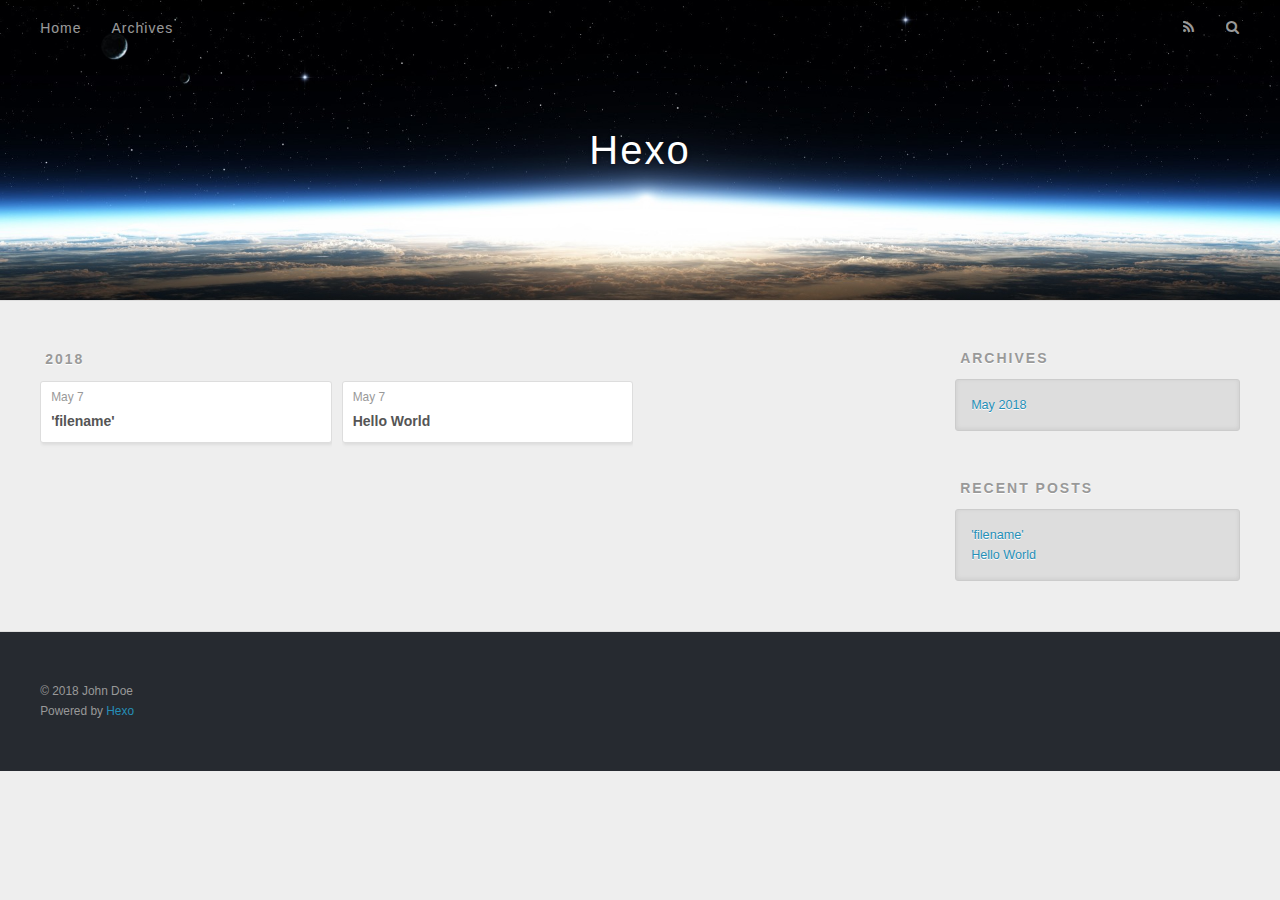
==== archives/index.html @ 48d7f3ef "Site updated: 2018-05-07 09:15:30" ====
<!DOCTYPE html>
<html>
<head>
  <meta charset="utf-8">
  

  
  <title>Archives | Hexo</title>
  <meta name="viewport" content="width=device-width, initial-scale=1, maximum-scale=1">
  <meta property="og:type" content="website">
<meta property="og:title" content="Hexo">
<meta property="og:url" content="http://yoursite.com/archives/index.html">
<meta property="og:site_name" content="Hexo">
<meta property="og:locale" content="default">
<meta name="twitter:card" content="summary">
<meta name="twitter:title" content="Hexo">
  
    <link rel="alternate" href="/atom.xml" title="Hexo" type="application/atom+xml">
  
  
    <link rel="icon" href="/favicon.png">
  
  
    <link href="//fonts.googleapis.com/css?family=Source+Code+Pro" rel="stylesheet" type="text/css">
  
  <link rel="stylesheet" href="/css/style.css">
</head>

<body>
  <div id="container">
    <div id="wrap">
      <header id="header">
  <div id="banner"></div>
  <div id="header-outer" class="outer">
    <div id="header-title" class="inner">
      <h1 id="logo-wrap">
        <a href="/" id="logo">Hexo</a>
      </h1>
      
    </div>
    <div id="header-inner" class="inner">
      <nav id="main-nav">
        <a id="main-nav-toggle" class="nav-icon"></a>
        
          <a class="main-nav-link" href="/">Home</a>
        
          <a class="main-nav-link" href="/archives">Archives</a>
        
      </nav>
      <nav id="sub-nav">
        
          <a id="nav-rss-link" class="nav-icon" href="/atom.xml" title="RSS Feed"></a>
        
        <a id="nav-search-btn" class="nav-icon" title="Search"></a>
      </nav>
      <div id="search-form-wrap">
        <form action="//google.com/search" method="get" accept-charset="UTF-8" class="search-form"><input type="search" name="q" class="search-form-input" placeholder="Search"><button type="submit" class="search-form-submit">&#xF002;</button><input type="hidden" name="sitesearch" value="http://yoursite.com"></form>
      </div>
    </div>
  </div>
</header>
      <div class="outer">
        <section id="main">
  
  
    
    
      
      
      <section class="archives-wrap">
        <div class="archive-year-wrap">
          <a href="/archives/2018" class="archive-year">2018</a>
        </div>
        <div class="archives">
    
    <article class="archive-article archive-type-post">
  <div class="archive-article-inner">
    <header class="archive-article-header">
      <a href="/2018/05/07/filename/" class="archive-article-date">
  <time datetime="2018-05-07T01:03:33.000Z" itemprop="datePublished">May 7</time>
</a>
      
  
    <h1 itemprop="name">
      <a class="archive-article-title" href="/2018/05/07/filename/">&#39;filename&#39;</a>
    </h1>
  

    </header>
  </div>
</article>
  
    
    
    <article class="archive-article archive-type-post">
  <div class="archive-article-inner">
    <header class="archive-article-header">
      <a href="/2018/05/07/hello-world/" class="archive-article-date">
  <time datetime="2018-05-07T00:55:38.223Z" itemprop="datePublished">May 7</time>
</a>
      
  
    <h1 itemprop="name">
      <a class="archive-article-title" href="/2018/05/07/hello-world/">Hello World</a>
    </h1>
  

    </header>
  </div>
</article>
  
  
    </div></section>
  


</section>
        
          <aside id="sidebar">
  
    

  
    

  
    
  
    
  <div class="widget-wrap">
    <h3 class="widget-title">Archives</h3>
    <div class="widget">
      <ul class="archive-list"><li class="archive-list-item"><a class="archive-list-link" href="/archives/2018/05/">May 2018</a></li></ul>
    </div>
  </div>


  
    
  <div class="widget-wrap">
    <h3 class="widget-title">Recent Posts</h3>
    <div class="widget">
      <ul>
        
          <li>
            <a href="/2018/05/07/filename/">&#39;filename&#39;</a>
          </li>
        
          <li>
            <a href="/2018/05/07/hello-world/">Hello World</a>
          </li>
        
      </ul>
    </div>
  </div>

  
</aside>
        
      </div>
      <footer id="footer">
  
  <div class="outer">
    <div id="footer-info" class="inner">
      &copy; 2018 John Doe<br>
      Powered by <a href="http://hexo.io/" target="_blank">Hexo</a>
    </div>
  </div>
</footer>
    </div>
    <nav id="mobile-nav">
  
    <a href="/" class="mobile-nav-link">Home</a>
  
    <a href="/archives" class="mobile-nav-link">Archives</a>
  
</nav>
    

<script src="//ajax.googleapis.com/ajax/libs/jquery/2.0.3/jquery.min.js"></script>


  <link rel="stylesheet" href="/fancybox/jquery.fancybox.css">
  <script src="/fancybox/jquery.fancybox.pack.js"></script>


<script src="/js/script.js"></script>



  </div>
</body>
</html>
---- css/style.css ----
body {
  width: 100%;
}
body:before,
body:after {
  content: "";
  display: table;
}
body:after {
  clear: both;
}
html,
body,
div,
span,
applet,
object,
iframe,
h1,
h2,
h3,
h4,
h5,
h6,
p,
blockquote,
pre,
a,
abbr,
acronym,
address,
big,
cite,
code,
del,
dfn,
em,
img,
ins,
kbd,
q,
s,
samp,
small,
strike,
strong,
sub,
sup,
tt,
var,
dl,
dt,
dd,
ol,
ul,
li,
fieldset,
form,
label,
legend,
table,
caption,
tbody,
tfoot,
thead,
tr,
th,
td {
  margin: 0;
  padding: 0;
  border: 0;
  outline: 0;
  font-weight: inherit;
  font-style: inherit;
  font-family: inherit;
  font-size: 100%;
  vertical-align: baseline;
}
body {
  line-height: 1;
  color: #000;
  background: #fff;
}
ol,
ul {
  list-style: none;
}
table {
  border-collapse: separate;
  border-spacing: 0;
  vertical-align: middle;
}
caption,
th,
td {
  text-align: left;
  font-weight: normal;
  vertical-align: middle;
}
a img {
  border: none;
}
input,
button {
  margin: 0;
  padding: 0;
}
input::-moz-focus-inner,
button::-moz-focus-inner {
  border: 0;
  padding: 0;
}
@font-face {
  font-family: FontAwesome;
  font-style: normal;
  font-weight: normal;
  src: url("fonts/fontawesome-webfont.eot?v=#4.0.3");
  src: url("fonts/fontawesome-webfont.eot?#iefix&v=#4.0.3") format("embedded-opentype"), url("fonts/fontawesome-webfont.woff?v=#4.0.3") format("woff"), url("fonts/fontawesome-webfont.ttf?v=#4.0.3") format("truetype"), url("fonts/fontawesome-webfont.svg#fontawesomeregular?v=#4.0.3") format("svg");
}
html,
body,
#container {
  height: 100%;
}
body {
  background: #eee;
  font: 14px -apple-system, BlinkMacSystemFont, "Segoe UI", "Roboto", "Oxygen", "Ubuntu", "Cantarell", "Fira Sans", "Droid Sans", "Helvetica Neue", sans-serif;
  -webkit-text-size-adjust: 100%;
}
.outer {
  max-width: 1220px;
  margin: 0 auto;
  padding: 0 20px;
}
.outer:before,
.outer:after {
  content: "";
  display: table;
}
.outer:after {
  clear: both;
}
.inner {
  display: inline;
  float: left;
  width: 98.33333333333333%;
  margin: 0 0.833333333333333%;
}
.left,
.alignleft {
  float: left;
}
.right,
.alignright {
  float: right;
}
.clear {
  clear: both;
}
#container {
  position: relative;
}
.mobile-nav-on {
  overflow: hidden;
}
#wrap {
  height: 100%;
  width: 100%;
  position: absolute;
  top: 0;
  left: 0;
  -webkit-transition: 0.2s ease-out;
  -moz-transition: 0.2s ease-out;
  -ms-transition: 0.2s ease-out;
  transition: 0.2s ease-out;
  z-index: 1;
  background: #eee;
}
.mobile-nav-on #wrap {
  left: 280px;
}
@media screen and (min-width: 768px) {
  #main {
    display: inline;
    float: left;
    width: 73.33333333333333%;
    margin: 0 0.833333333333333%;
  }
}
.article-date,
.article-category-link,
.archive-year,
.widget-title {
  text-decoration: none;
  text-transform: uppercase;
  letter-spacing: 2px;
  color: #999;
  margin-bottom: 1em;
  margin-left: 5px;
  line-height: 1em;
  text-shadow: 0 1px #fff;
  font-weight: bold;
}
.article-inner,
.archive-article-inner {
  background: #fff;
  -webkit-box-shadow: 1px 2px 3px #ddd;
  box-shadow: 1px 2px 3px #ddd;
  border: 1px solid #ddd;
  border-radius: 3px;
}
.article-entry h1,
.widget h1 {
  font-size: 2em;
}
.article-entry h2,
.widget h2 {
  font-size: 1.5em;
}
.article-entry h3,
.widget h3 {
  font-size: 1.3em;
}
.article-entry h4,
.widget h4 {
  font-size: 1.2em;
}
.article-entry h5,
.widget h5 {
  font-size: 1em;
}
.article-entry h6,
.widget h6 {
  font-size: 1em;
  color: #999;
}
.article-entry hr,
.widget hr {
  border: 1px dashed #ddd;
}
.article-entry strong,
.widget strong {
  font-weight: bold;
}
.article-entry em,
.widget em,
.article-entry cite,
.widget cite {
  font-style: italic;
}
.article-entry sup,
.widget sup,
.article-entry sub,
.widget sub {
  font-size: 0.75em;
  line-height: 0;
  position: relative;
  vertical-align: baseline;
}
.article-entry sup,
.widget sup {
  top: -0.5em;
}
.article-entry sub,
.widget sub {
  bottom: -0.2em;
}
.article-entry small,
.widget small {
  font-size: 0.85em;
}
.article-entry acronym,
.widget acronym,
.article-entry abbr,
.widget abbr {
  border-bottom: 1px dotted;
}
.article-entry ul,
.widget ul,
.article-entry ol,
.widget ol,
.article-entry dl,
.widget dl {
  margin: 0 20px;
  line-height: 1.6em;
}
.article-entry ul ul,
.widget ul ul,
.article-entry ol ul,
.widget ol ul,
.article-entry ul ol,
.widget ul ol,
.article-entry ol ol,
.widget ol ol {
  margin-top: 0;
  margin-bottom: 0;
}
.article-entry ul,
.widget ul {
  list-style: disc;
}
.article-entry ol,
.widget ol {
  list-style: decimal;
}
.article-entry dt,
.widget dt {
  font-weight: bold;
}
#header {
  height: 300px;
  position: relative;
  border-bottom: 1px solid #ddd;
}
#header:before,
#header:after {
  content: "";
  position: absolute;
  left: 0;
  right: 0;
  height: 40px;
}
#header:before {
  top: 0;
  background: -webkit-linear-gradient(rgba(0,0,0,0.2), transparent);
  background: -moz-linear-gradient(rgba(0,0,0,0.2), transparent);
  background: -ms-linear-gradient(rgba(0,0,0,0.2), transparent);
  background: linear-gradient(rgba(0,0,0,0.2), transparent);
}
#header:after {
  bottom: 0;
  background: -webkit-linear-gradient(transparent, rgba(0,0,0,0.2));
  background: -moz-linear-gradient(transparent, rgba(0,0,0,0.2));
  background: -ms-linear-gradient(transparent, rgba(0,0,0,0.2));
  background: linear-gradient(transparent, rgba(0,0,0,0.2));
}
#header-outer {
  height: 100%;
  position: relative;
}
#header-inner {
  position: relative;
  overflow: hidden;
}
#banner {
  position: absolute;
  top: 0;
  left: 0;
  width: 100%;
  height: 100%;
  background: url("images/banner.jpg") center #000;
  -webkit-background-size: cover;
  -moz-background-size: cover;
  background-size: cover;
  z-index: -1;
}
#header-title {
  text-align: center;
  height: 40px;
  position: absolute;
  top: 50%;
  left: 0;
  margin-top: -20px;
}
#logo,
#subtitle {
  text-decoration: none;
  color: #fff;
  font-weight: 300;
  text-shadow: 0 1px 4px rgba(0,0,0,0.3);
}
#logo {
  font-size: 40px;
  line-height: 40px;
  letter-spacing: 2px;
}
#subtitle {
  font-size: 16px;
  line-height: 16px;
  letter-spacing: 1px;
}
#subtitle-wrap {
  margin-top: 16px;
}
#main-nav {
  float: left;
  margin-left: -15px;
}
.nav-icon,
.main-nav-link {
  float: left;
  color: #fff;
  opacity: 0.6;
  text-decoration: none;
  text-shadow: 0 1px rgba(0,0,0,0.2);
  -webkit-transition: opacity 0.2s;
  -moz-transition: opacity 0.2s;
  -ms-transition: opacity 0.2s;
  transition: opacity 0.2s;
  display: block;
  padding: 20px 15px;
}
.nav-icon:hover,
.main-nav-link:hover {
  opacity: 1;
}
.nav-icon {
  font-family: FontAwesome;
  text-align: center;
  font-size: 14px;
  width: 14px;
  height: 14px;
  padding: 20px 15px;
  position: relative;
  cursor: pointer;
}
.main-nav-link {
  font-weight: 300;
  letter-spacing: 1px;
}
@media screen and (max-width: 479px) {
  .main-nav-link {
    display: none;
  }
}
#main-nav-toggle {
  display: none;
}
#main-nav-toggle:before {
  content: "\f0c9";
}
@media screen and (max-width: 479px) {
  #main-nav-toggle {
    display: block;
  }
}
#sub-nav {
  float: right;
  margin-right: -15px;
}
#nav-rss-link:before {
  content: "\f09e";
}
#nav-search-btn:before {
  content: "\f002";
}
#search-form-wrap {
  position: absolute;
  top: 15px;
  width: 150px;
  height: 30px;
  right: -150px;
  opacity: 0;
  -webkit-transition: 0.2s ease-out;
  -moz-transition: 0.2s ease-out;
  -ms-transition: 0.2s ease-out;
  transition: 0.2s ease-out;
}
#search-form-wrap.on {
  opacity: 1;
  right: 0;
}
@media screen and (max-width: 479px) {
  #search-form-wrap {
    width: 100%;
    right: -100%;
  }
}
.search-form {
  position: absolute;
  top: 0;
  left: 0;
  right: 0;
  background: #fff;
  padding: 5px 15px;
  border-radius: 15px;
  -webkit-box-shadow: 0 0 10px rgba(0,0,0,0.3);
  box-shadow: 0 0 10px rgba(0,0,0,0.3);
}
.search-form-input {
  border: none;
  background: none;
  color: #555;
  width: 100%;
  font: 13px -apple-system, BlinkMacSystemFont, "Segoe UI", "Roboto", "Oxygen", "Ubuntu", "Cantarell", "Fira Sans", "Droid Sans", "Helvetica Neue", sans-serif;
  outline: none;
}
.search-form-input::-webkit-search-results-decoration,
.search-form-input::-webkit-search-cancel-button {
  -webkit-appearance: none;
}
.search-form-submit {
  position: absolute;
  top: 50%;
  right: 10px;
  margin-top: -7px;
  font: 13px FontAwesome;
  border: none;
  background: none;
  color: #bbb;
  cursor: pointer;
}
.search-form-submit:hover,
.search-form-submit:focus {
  color: #777;
}
.article {
  margin: 50px 0;
}
.article-inner {
  overflow: hidden;
}
.article-meta:before,
.article-meta:after {
  content: "";
  display: table;
}
.article-meta:after {
  clear: both;
}
.article-date {
  float: left;
}
.article-category {
  float: left;
  line-height: 1em;
  color: #ccc;
  text-shadow: 0 1px #fff;
  margin-left: 8px;
}
.article-category:before {
  content: "\2022";
}
.article-category-link {
  margin: 0 12px 1em;
}
.article-header {
  padding: 20px 20px 0;
}
.article-title {
  text-decoration: none;
  font-size: 2em;
  font-weight: bold;
  color: #555;
  line-height: 1.1em;
  -webkit-transition: color 0.2s;
  -moz-transition: color 0.2s;
  -ms-transition: color 0.2s;
  transition: color 0.2s;
}
a.article-title:hover {
  color: #258fb8;
}
.article-entry {
  color: #555;
  padding: 0 20px;
}
.article-entry:before,
.article-entry:after {
  content: "";
  display: table;
}
.article-entry:after {
  clear: both;
}
.article-entry p,
.article-entry table {
  line-height: 1.6em;
  margin: 1.6em 0;
}
.article-entry h1,
.article-entry h2,
.article-entry h3,
.article-entry h4,
.article-entry h5,
.article-entry h6 {
  font-weight: bold;
}
.article-entry h1,
.article-entry h2,
.article-entry h3,
.article-entry h4,
.article-entry h5,
.article-entry h6 {
  line-height: 1.1em;
  margin: 1.1em 0;
}
.article-entry a {
  color: #258fb8;
  text-decoration: none;
}
.article-entry a:hover {
  text-decoration: underline;
}
.article-entry ul,
.article-entry ol,
.article-entry dl {
  margin-top: 1.6em;
  margin-bottom: 1.6em;
}
.article-entry img,
.article-entry video {
  max-width: 100%;
  height: auto;
  display: block;
  margin: auto;
}
.article-entry iframe {
  border: none;
}
.article-entry table {
  width: 100%;
  border-collapse: collapse;
  border-spacing: 0;
}
.article-entry th {
  font-weight: bold;
  border-bottom: 3px solid #ddd;
  padding-bottom: 0.5em;
}
.article-entry td {
  border-bottom: 1px solid #ddd;
  padding: 10px 0;
}
.article-entry blockquote {
  font-family: Georgia, "Times New Roman", serif;
  font-size: 1.4em;
  margin: 1.6em 20px;
  text-align: center;
}
.article-entry blockquote footer {
  font-size: 14px;
  margin: 1.6em 0;
  font-family: -apple-system, BlinkMacSystemFont, "Segoe UI", "Roboto", "Oxygen", "Ubuntu", "Cantarell", "Fira Sans", "Droid Sans", "Helvetica Neue", sans-serif;
}
.article-entry blockquote footer cite:before {
  content: "—";
  padding: 0 0.5em;
}
.article-entry .pullquote {
  text-align: left;
  width: 45%;
  margin: 0;
}
.article-entry .pullquote.left {
  margin-left: 0.5em;
  margin-right: 1em;
}
.article-entry .pullquote.right {
  margin-right: 0.5em;
  margin-left: 1em;
}
.article-entry .caption {
  color: #999;
  display: block;
  font-size: 0.9em;
  margin-top: 0.5em;
  position: relative;
  text-align: center;
}
.article-entry .video-container {
  position: relative;
  padding-top: 56.25%;
  height: 0;
  overflow: hidden;
}
.article-entry .video-container iframe,
.article-entry .video-container object,
.article-entry .video-container embed {
  position: absolute;
  top: 0;
  left: 0;
  width: 100%;
  height: 100%;
  margin-top: 0;
}
.article-more-link a {
  display: inline-block;
  line-height: 1em;
  padding: 6px 15px;
  border-radius: 15px;
  background: #eee;
  color: #999;
  text-shadow: 0 1px #fff;
  text-decoration: none;
}
.article-more-link a:hover {
  background: #258fb8;
  color: #fff;
  text-decoration: none;
  text-shadow: 0 1px #1e7293;
}
.article-footer {
  font-size: 0.85em;
  line-height: 1.6em;
  border-top: 1px solid #ddd;
  padding-top: 1.6em;
  margin: 0 20px 20px;
}
.article-footer:before,
.article-footer:after {
  content: "";
  display: table;
}
.article-footer:after {
  clear: both;
}
.article-footer a {
  color: #999;
  text-decoration: none;
}
.article-footer a:hover {
  color: #555;
}
.article-tag-list-item {
  float: left;
  margin-right: 10px;
}
.article-tag-list-link:before {
  content: "#";
}
.article-comment-link {
  float: right;
}
.article-comment-link:before {
  content: "\f075";
  font-family: FontAwesome;
  padding-right: 8px;
}
.article-share-link {
  cursor: pointer;
  float: right;
  margin-left: 20px;
}
.article-share-link:before {
  content: "\f064";
  font-family: FontAwesome;
  padding-right: 6px;
}
#article-nav {
  position: relative;
}
#article-nav:before,
#article-nav:after {
  content: "";
  display: table;
}
#article-nav:after {
  clear: both;
}
@media screen and (min-width: 768px) {
  #article-nav {
    margin: 50px 0;
  }
  #article-nav:before {
    width: 8px;
    height: 8px;
    position: absolute;
    top: 50%;
    left: 50%;
    margin-top: -4px;
    margin-left: -4px;
    content: "";
    border-radius: 50%;
    background: #ddd;
    -webkit-box-shadow: 0 1px 2px #fff;
    box-shadow: 0 1px 2px #fff;
  }
}
.article-nav-link-wrap {
  text-decoration: none;
  text-shadow: 0 1px #fff;
  color: #999;
  -webkit-box-sizing: border-box;
  -moz-box-sizing: border-box;
  box-sizing: border-box;
  margin-top: 50px;
  text-align: center;
  display: block;
}
.article-nav-link-wrap:hover {
  color: #555;
}
@media screen and (min-width: 768px) {
  .article-nav-link-wrap {
    width: 50%;
    margin-top: 0;
  }
}
@media screen and (min-width: 768px) {
  #article-nav-newer {
    float: left;
    text-align: right;
    padding-right: 20px;
  }
}
@media screen and (min-width: 768px) {
  #article-nav-older {
    float: right;
    text-align: left;
    padding-left: 20px;
  }
}
.article-nav-caption {
  text-transform: uppercase;
  letter-spacing: 2px;
  color: #ddd;
  line-height: 1em;
  font-weight: bold;
}
#article-nav-newer .article-nav-caption {
  margin-right: -2px;
}
.article-nav-title {
  font-size: 0.85em;
  line-height: 1.6em;
  margin-top: 0.5em;
}
.article-share-box {
  position: absolute;
  display: none;
  background: #fff;
  -webkit-box-shadow: 1px 2px 10px rgba(0,0,0,0.2);
  box-shadow: 1px 2px 10px rgba(0,0,0,0.2);
  border-radius: 3px;
  margin-left: -145px;
  overflow: hidden;
  z-index: 1;
}
.article-share-box.on {
  display: block;
}
.article-share-input {
  width: 100%;
  background: none;
  -webkit-box-sizing: border-box;
  -moz-box-sizing: border-box;
  box-sizing: border-box;
  font: 14px -apple-system, BlinkMacSystemFont, "Segoe UI", "Roboto", "Oxygen", "Ubuntu", "Cantarell", "Fira Sans", "Droid Sans", "Helvetica Neue", sans-serif;
  padding: 0 15px;
  color: #555;
  outline: none;
  border: 1px solid #ddd;
  border-radius: 3px 3px 0 0;
  height: 36px;
  line-height: 36px;
}
.article-share-links {
  background: #eee;
}
.article-share-links:before,
.article-share-links:after {
  content: "";
  display: table;
}
.article-share-links:after {
  clear: both;
}
.article-share-twitter,
.article-share-facebook,
.article-share-pinterest,
.article-share-google {
  width: 50px;
  height: 36px;
  display: block;
  float: left;
  position: relative;
  color: #999;
  text-shadow: 0 1px #fff;
}
.article-share-twitter:before,
.article-share-facebook:before,
.article-share-pinterest:before,
.article-share-google:before {
  font-size: 20px;
  font-family: FontAwesome;
  width: 20px;
  height: 20px;
  position: absolute;
  top: 50%;
  left: 50%;
  margin-top: -10px;
  margin-left: -10px;
  text-align: center;
}
.article-share-twitter:hover,
.article-share-facebook:hover,
.article-share-pinterest:hover,
.article-share-google:hover {
  color: #fff;
}
.article-share-twitter:before {
  content: "\f099";
}
.article-share-twitter:hover {
  background: #00aced;
  text-shadow: 0 1px #008abe;
}
.article-share-facebook:before {
  content: "\f09a";
}
.article-share-facebook:hover {
  background: #3b5998;
  text-shadow: 0 1px #2f477a;
}
.article-share-pinterest:before {
  content: "\f0d2";
}
.article-share-pinterest:hover {
  background: #cb2027;
  text-shadow: 0 1px #a21a1f;
}
.article-share-google:before {
  content: "\f0d5";
}
.article-share-google:hover {
  background: #dd4b39;
  text-shadow: 0 1px #be3221;
}
.article-gallery {
  background: #000;
  position: relative;
}
.article-gallery-photos {
  position: relative;
  overflow: hidden;
}
.article-gallery-img {
  display: none;
  max-width: 100%;
}
.article-gallery-img:first-child {
  display: block;
}
.article-gallery-img.loaded {
  position: absolute;
  display: block;
}
.article-gallery-img img {
  display: block;
  max-width: 100%;
  margin: 0 auto;
}
#comments {
  background: #fff;
  -webkit-box-shadow: 1px 2px 3px #ddd;
  box-shadow: 1px 2px 3px #ddd;
  padding: 20px;
  border: 1px solid #ddd;
  border-radius: 3px;
  margin: 50px 0;
}
#comments a {
  color: #258fb8;
}
.archives-wrap {
  margin: 50px 0;
}
.archives:before,
.archives:after {
  content: "";
  display: table;
}
.archives:after {
  clear: both;
}
.archive-year-wrap {
  margin-bottom: 1em;
}
.archives {
  -webkit-column-gap: 10px;
  -moz-column-gap: 10px;
  column-gap: 10px;
}
@media screen and (min-width: 480px) and (max-width: 767px) {
  .archives {
    -webkit-column-count: 2;
    -moz-column-count: 2;
    column-count: 2;
  }
}
@media screen and (min-width: 768px) {
  .archives {
    -webkit-column-count: 3;
    -moz-column-count: 3;
    column-count: 3;
  }
}
.archive-article {
  -webkit-column-break-inside: avoid;
  page-break-inside: avoid;
  overflow: hidden;
  break-inside: avoid-column;
}
.archive-article-inner {
  padding: 10px;
  margin-bottom: 15px;
}
.archive-article-title {
  text-decoration: none;
  font-weight: bold;
  color: #555;
  -webkit-transition: color 0.2s;
  -moz-transition: color 0.2s;
  -ms-transition: color 0.2s;
  transition: color 0.2s;
  line-height: 1.6em;
}
.archive-article-title:hover {
  color: #258fb8;
}
.archive-article-footer {
  margin-top: 1em;
}
.archive-article-date {
  color: #999;
  text-decoration: none;
  font-size: 0.85em;
  line-height: 1em;
  margin-bottom: 0.5em;
  display: block;
}
#page-nav {
  margin: 50px auto;
  background: #fff;
  -webkit-box-shadow: 1px 2px 3px #ddd;
  box-shadow: 1px 2px 3px #ddd;
  border: 1px solid #ddd;
  border-radius: 3px;
  text-align: center;
  color: #999;
  overflow: hidden;
}
#page-nav:before,
#page-nav:after {
  content: "";
  display: table;
}
#page-nav:after {
  clear: both;
}
#page-nav a,
#page-nav span {
  padding: 10px 20px;
  line-height: 1;
  height: 2ex;
}
#page-nav a {
  color: #999;
  text-decoration: none;
}
#page-nav a:hover {
  background: #999;
  color: #fff;
}
#page-nav .prev {
  float: left;
}
#page-nav .next {
  float: right;
}
#page-nav .page-number {
  display: inline-block;
}
@media screen and (max-width: 479px) {
  #page-nav .page-number {
    display: none;
  }
}
#page-nav .current {
  color: #555;
  font-weight: bold;
}
#page-nav .space {
  color: #ddd;
}
#footer {
  background: #262a30;
  padding: 50px 0;
  border-top: 1px solid #ddd;
  color: #999;
}
#footer a {
  color: #258fb8;
  text-decoration: none;
}
#footer a:hover {
  text-decoration: underline;
}
#footer-info {
  line-height: 1.6em;
  font-size: 0.85em;
}
.article-entry pre,
.article-entry .highlight {
  background: #2d2d2d;
  margin: 0 -20px;
  padding: 15px 20px;
  border-style: solid;
  border-color: #ddd;
  border-width: 1px 0;
  overflow: auto;
  color: #ccc;
  line-height: 22.400000000000002px;
}
.article-entry .highlight .gutter pre,
.article-entry .gist .gist-file .gist-data .line-numbers {
  color: #666;
  font-size: 0.85em;
}
.article-entry pre,
.article-entry code {
  font-family: "Source Code Pro", Consolas, Monaco, Menlo, Consolas, monospace;
}
.article-entry code {
  background: #eee;
  text-shadow: 0 1px #fff;
  padding: 0 0.3em;
}
.article-entry pre code {
  background: none;
  text-shadow: none;
  padding: 0;
}
.article-entry .highlight pre {
  border: none;
  margin: 0;
  padding: 0;
}
.article-entry .highlight table {
  margin: 0;
  width: auto;
}
.article-entry .highlight td {
  border: none;
  padding: 0;
}
.article-entry .highlight figcaption {
  font-size: 0.85em;
  color: #999;
  line-height: 1em;
  margin-bottom: 1em;
}
.article-entry .highlight figcaption:before,
.article-entry .highlight figcaption:after {
  content: "";
  display: table;
}
.article-entry .highlight figcaption:after {
  clear: both;
}
.article-entry .highlight figcaption a {
  float: right;
}
.article-entry .highlight .gutter pre {
  text-align: right;
  padding-right: 20px;
}
.article-entry .highlight .line {
  height: 22.400000000000002px;
}
.article-entry .highlight .line.marked {
  background: #515151;
}
.article-entry .gist {
  margin: 0 -20px;
  border-style: solid;
  border-color: #ddd;
  border-width: 1px 0;
  background: #2d2d2d;
  padding: 15px 20px 15px 0;
}
.article-entry .gist .gist-file {
  border: none;
  font-family: "Source Code Pro", Consolas, Monaco, Menlo, Consolas, monospace;
  margin: 0;
}
.article-entry .gist .gist-file .gist-data {
  background: none;
  border: none;
}
.article-entry .gist .gist-file .gist-data .line-numbers {
  background: none;
  border: none;
  padding: 0 20px 0 0;
}
.article-entry .gist .gist-file .gist-data .line-data {
  padding: 0 !important;
}
.article-entry .gist .gist-file .highlight {
  margin: 0;
  padding: 0;
  border: none;
}
.article-entry .gist .gist-file .gist-meta {
  background: #2d2d2d;
  color: #999;
  font: 0.85em -apple-system, BlinkMacSystemFont, "Segoe UI", "Roboto", "Oxygen", "Ubuntu", "Cantarell", "Fira Sans", "Droid Sans", "Helvetica Neue", sans-serif;
  text-shadow: 0 0;
  padding: 0;
  margin-top: 1em;
  margin-left: 20px;
}
.article-entry .gist .gist-file .gist-meta a {
  color: #258fb8;
  font-weight: normal;
}
.article-entry .gist .gist-file .gist-meta a:hover {
  text-decoration: underline;
}
pre .comment,
pre .title {
  color: #999;
}
pre .variable,
pre .attribute,
pre .tag,
pre .regexp,
pre .ruby .constant,
pre .xml .tag .title,
pre .xml .pi,
pre .xml .doctype,
pre .html .doctype,
pre .css .id,
pre .css .class,
pre .css .pseudo {
  color: #f2777a;
}
pre .number,
pre .preprocessor,
pre .built_in,
pre .literal,
pre .params,
pre .constant {
  color: #f99157;
}
pre .class,
pre .ruby .class .title,
pre .css .rules .attribute {
  color: #9c9;
}
pre .string,
pre .value,
pre .inheritance,
pre .header,
pre .ruby .symbol,
pre .xml .cdata {
  color: #9c9;
}
pre .css .hexcolor {
  color: #6cc;
}
pre .function,
pre .python .decorator,
pre .python .title,
pre .ruby .function .title,
pre .ruby .title .keyword,
pre .perl .sub,
pre .javascript .title,
pre .coffeescript .title {
  color: #69c;
}
pre .keyword,
pre .javascript .function {
  color: #c9c;
}
@media screen and (max-width: 479px) {
  #mobile-nav {
    position: absolute;
    top: 0;
    left: 0;
    width: 280px;
    height: 100%;
    background: #191919;
    border-right: 1px solid #fff;
  }
}
@media screen and (max-width: 479px) {
  .mobile-nav-link {
    display: block;
    color: #999;
    text-decoration: none;
    padding: 15px 20px;
    font-weight: bold;
  }
  .mobile-nav-link:hover {
    color: #fff;
  }
}
@media screen and (min-width: 768px) {
  #sidebar {
    display: inline;
    float: left;
    width: 23.333333333333332%;
    margin: 0 0.833333333333333%;
  }
}
.widget-wrap {
  margin: 50px 0;
}
.widget {
  color: #777;
  text-shadow: 0 1px #fff;
  background: #ddd;
  -webkit-box-shadow: 0 -1px 4px #ccc inset;
  box-shadow: 0 -1px 4px #ccc inset;
  border: 1px solid #ccc;
  padding: 15px;
  border-radius: 3px;
}
.widget a {
  color: #258fb8;
  text-decoration: none;
}
.widget a:hover {
  text-decoration: underline;
}
.widget ul ul,
.widget ol ul,
.widget dl ul,
.widget ul ol,
.widget ol ol,
.widget dl ol,
.widget ul dl,
.widget ol dl,
.widget dl dl {
  margin-left: 15px;
  list-style: disc;
}
.widget {
  line-height: 1.6em;
  word-wrap: break-word;
  font-size: 0.9em;
}
.widget ul,
.widget ol {
  list-style: none;
  margin: 0;
}
.widget ul ul,
.widget ol ul,
.widget ul ol,
.widget ol ol {
  margin: 0 20px;
}
.widget ul ul,
.widget ol ul {
  list-style: disc;
}
.widget ul ol,
.widget ol ol {
  list-style: decimal;
}
.category-list-count,
.tag-list-count,
.archive-list-count {
  padding-left: 5px;
  color: #999;
  font-size: 0.85em;
}
.category-list-count:before,
.tag-list-count:before,
.archive-list-count:before {
  content: "(";
}
.category-list-count:after,
.tag-list-count:after,
.archive-list-count:after {
  content: ")";
}
.tagcloud a {
  margin-right: 5px;
  display: inline-block;
}
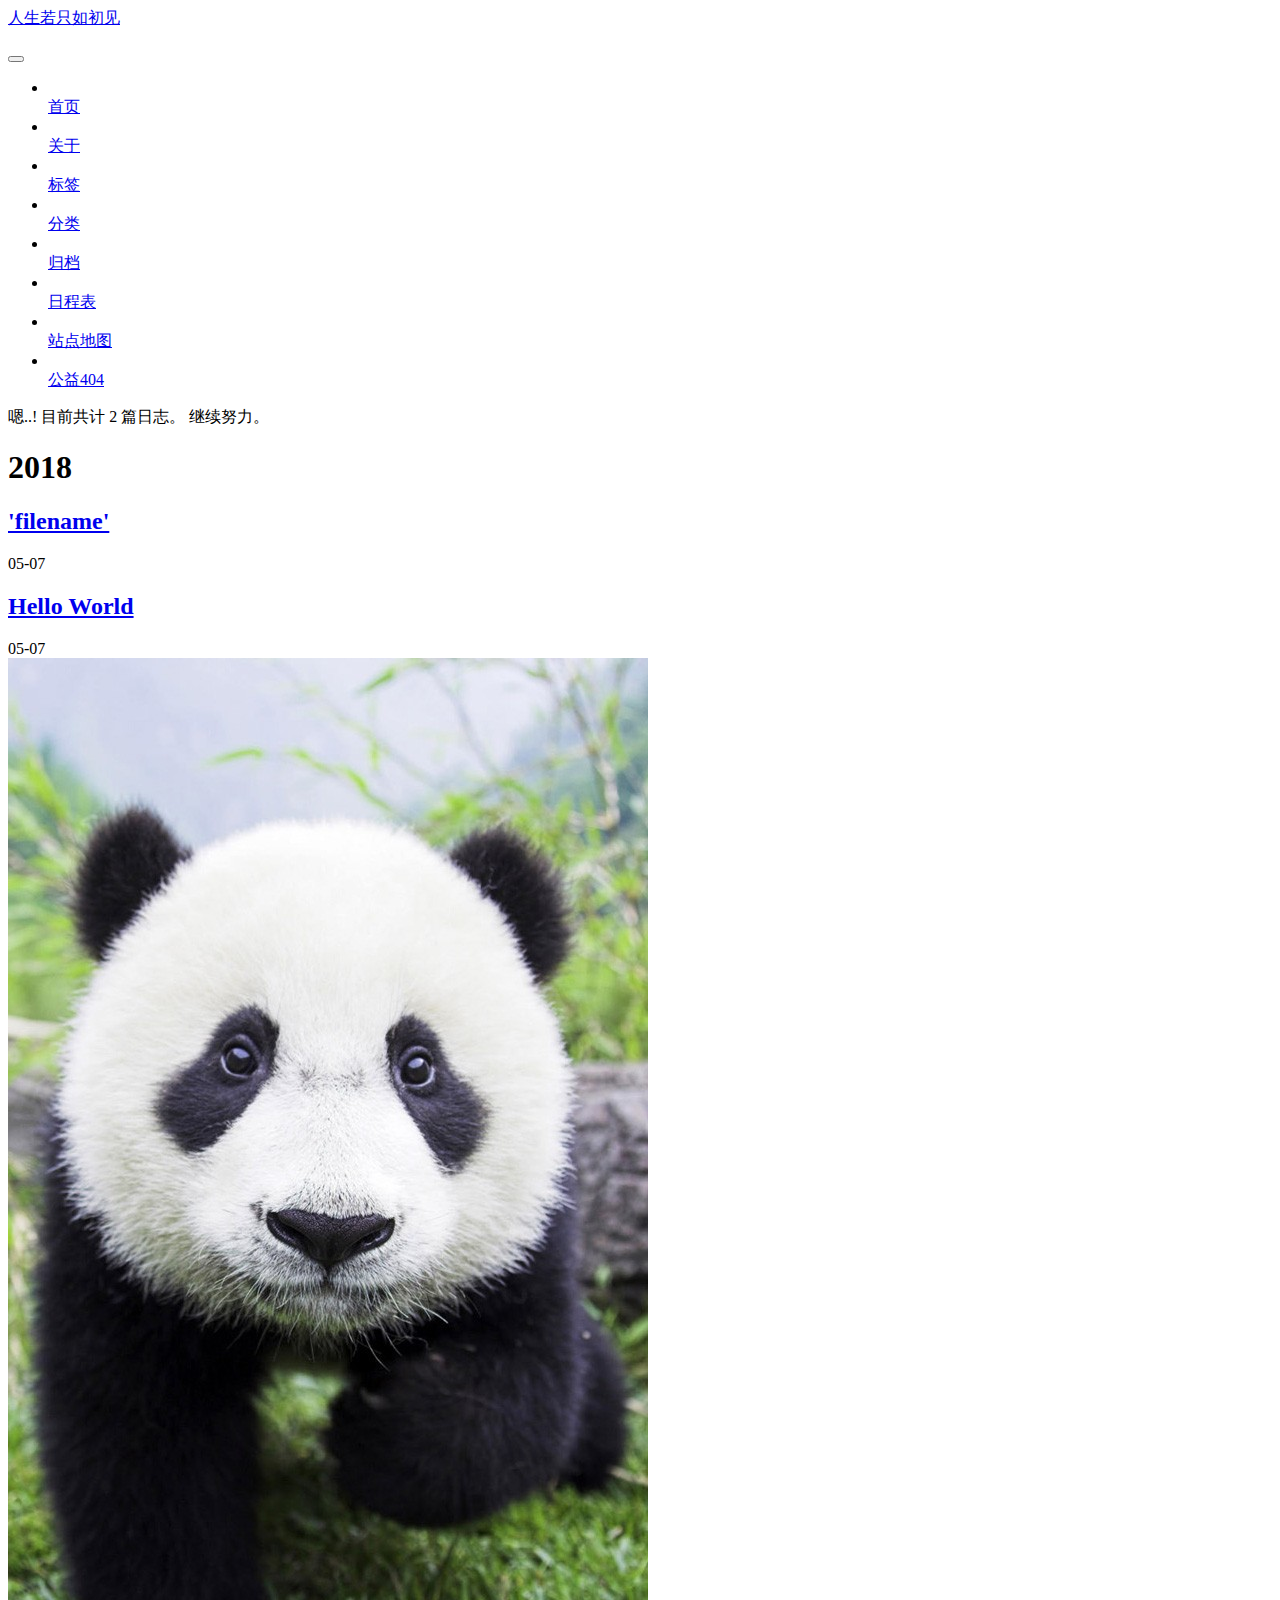
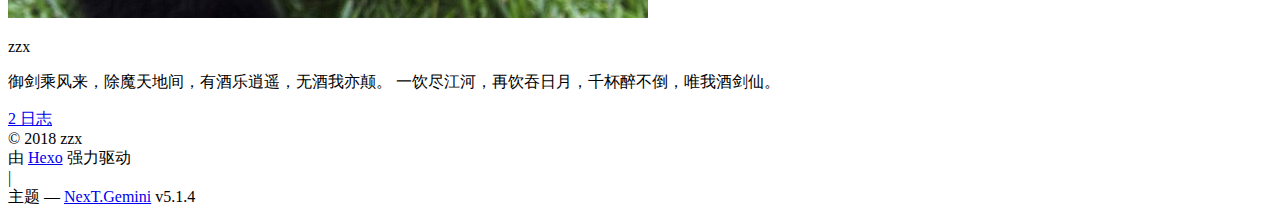
==== commit a3b5f1f5: "Site updated: 2018-05-07 17:14:29" ====
--- a/archives/index.html
+++ b/archives/index.html
@@ -1,193 +1,769 @@
 <!DOCTYPE html>
-<html>
+
+
+
+  
+
+
+<html class="theme-next gemini use-motion" lang="zh-Hans">
 <head>
-  <meta charset="utf-8">
-  
-
-  
-  <title>Archives | Hexo</title>
-  <meta name="viewport" content="width=device-width, initial-scale=1, maximum-scale=1">
-  <meta property="og:type" content="website">
-<meta property="og:title" content="Hexo">
+  <meta charset="UTF-8"/>
+<meta http-equiv="X-UA-Compatible" content="IE=edge" />
+<meta name="viewport" content="width=device-width, initial-scale=1, maximum-scale=1"/>
+<meta name="theme-color" content="#222">
+
+
+
+
+
+
+
+
+
+<meta http-equiv="Cache-Control" content="no-transform" />
+<meta http-equiv="Cache-Control" content="no-siteapp" />
+
+
+
+
+
+
+
+
+
+
+
+
+
+
+
+
+  
+  
+  <link href="/lib/fancybox/source/jquery.fancybox.css?v=2.1.5" rel="stylesheet" type="text/css" />
+
+
+
+
+
+
+
+<link href="/lib/font-awesome/css/font-awesome.min.css?v=4.6.2" rel="stylesheet" type="text/css" />
+
+<link href="/css/main.css?v=5.1.4" rel="stylesheet" type="text/css" />
+
+
+  <link rel="apple-touch-icon" sizes="180x180" href="/images/apple-touch-icon-next.png?v=5.1.4">
+
+
+  <link rel="icon" type="image/png" sizes="32x32" href="/images/favicon-32x32-next.png?v=5.1.4">
+
+
+  <link rel="icon" type="image/png" sizes="16x16" href="/images/favicon-16x16-next.png?v=5.1.4">
+
+
+  <link rel="mask-icon" href="/images/logo.svg?v=5.1.4" color="#222">
+
+
+
+
+
+  <meta name="keywords" content="Hexo, NexT" />
+
+
+
+
+
+
+
+
+
+
+<meta name="description" content="御剑乘风来，除魔天地间，有酒乐逍遥，无酒我亦颠。 一饮尽江河，再饮吞日月，千杯醉不倒，唯我酒剑仙。">
+<meta property="og:type" content="website">
+<meta property="og:title" content="人生若只如初见">
 <meta property="og:url" content="http://yoursite.com/archives/index.html">
-<meta property="og:site_name" content="Hexo">
-<meta property="og:locale" content="default">
+<meta property="og:site_name" content="人生若只如初见">
+<meta property="og:description" content="御剑乘风来，除魔天地间，有酒乐逍遥，无酒我亦颠。 一饮尽江河，再饮吞日月，千杯醉不倒，唯我酒剑仙。">
+<meta property="og:locale" content="zh-Hans">
 <meta name="twitter:card" content="summary">
-<meta name="twitter:title" content="Hexo">
-  
-    <link rel="alternate" href="/atom.xml" title="Hexo" type="application/atom+xml">
-  
-  
-    <link rel="icon" href="/favicon.png">
-  
-  
-    <link href="//fonts.googleapis.com/css?family=Source+Code+Pro" rel="stylesheet" type="text/css">
-  
-  <link rel="stylesheet" href="/css/style.css">
+<meta name="twitter:title" content="人生若只如初见">
+<meta name="twitter:description" content="御剑乘风来，除魔天地间，有酒乐逍遥，无酒我亦颠。 一饮尽江河，再饮吞日月，千杯醉不倒，唯我酒剑仙。">
+
+
+
+<script type="text/javascript" id="hexo.configurations">
+  var NexT = window.NexT || {};
+  var CONFIG = {
+    root: '/',
+    scheme: 'Gemini',
+    version: '5.1.4',
+    sidebar: {"position":"left","display":"post","offset":12,"b2t":false,"scrollpercent":false,"onmobile":false},
+    fancybox: true,
+    tabs: true,
+    motion: {"enable":true,"async":false,"transition":{"post_block":"fadeIn","post_header":"slideDownIn","post_body":"slideDownIn","coll_header":"slideLeftIn","sidebar":"slideUpIn"}},
+    duoshuo: {
+      userId: '0',
+      author: '博主'
+    },
+    algolia: {
+      applicationID: '',
+      apiKey: '',
+      indexName: '',
+      hits: {"per_page":10},
+      labels: {"input_placeholder":"Search for Posts","hits_empty":"We didn't find any results for the search: ${query}","hits_stats":"${hits} results found in ${time} ms"}
+    }
+  };
+</script>
+
+
+
+  <link rel="canonical" href="http://yoursite.com/archives/"/>
+
+
+
+
+
+  <title>归档 | 人生若只如初见</title>
+  
+
+
+
+
+
+
+
+
 </head>
 
-<body>
-  <div id="container">
-    <div id="wrap">
-      <header id="header">
-  <div id="banner"></div>
-  <div id="header-outer" class="outer">
-    <div id="header-title" class="inner">
-      <h1 id="logo-wrap">
-        <a href="/" id="logo">Hexo</a>
-      </h1>
-      
+<body itemscope itemtype="http://schema.org/WebPage" lang="zh-Hans">
+
+  
+  
+    
+  
+
+  <div class="container sidebar-position-left page-archive">
+    <div class="headband"></div>
+
+    <header id="header" class="header" itemscope itemtype="http://schema.org/WPHeader">
+      <div class="header-inner"><div class="site-brand-wrapper">
+  <div class="site-meta ">
+    
+
+    <div class="custom-logo-site-title">
+      <a href="/"  class="brand" rel="start">
+        <span class="logo-line-before"><i></i></span>
+        <span class="site-title">人生若只如初见</span>
+        <span class="logo-line-after"><i></i></span>
+      </a>
     </div>
-    <div id="header-inner" class="inner">
-      <nav id="main-nav">
-        <a id="main-nav-toggle" class="nav-icon"></a>
-        
-          <a class="main-nav-link" href="/">Home</a>
-        
-          <a class="main-nav-link" href="/archives">Archives</a>
-        
-      </nav>
-      <nav id="sub-nav">
-        
-          <a id="nav-rss-link" class="nav-icon" href="/atom.xml" title="RSS Feed"></a>
-        
-        <a id="nav-search-btn" class="nav-icon" title="Search"></a>
-      </nav>
-      <div id="search-form-wrap">
-        <form action="//google.com/search" method="get" accept-charset="UTF-8" class="search-form"><input type="search" name="q" class="search-form-input" placeholder="Search"><button type="submit" class="search-form-submit">&#xF002;</button><input type="hidden" name="sitesearch" value="http://yoursite.com"></form>
+      
+        <p class="site-subtitle"></p>
+      
+  </div>
+
+  <div class="site-nav-toggle">
+    <button>
+      <span class="btn-bar"></span>
+      <span class="btn-bar"></span>
+      <span class="btn-bar"></span>
+    </button>
+  </div>
+</div>
+
+<nav class="site-nav">
+  
+
+  
+    <ul id="menu" class="menu">
+      
+        
+        <li class="menu-item menu-item-home">
+          <a href="/" rel="section">
+            
+              <i class="menu-item-icon fa fa-fw fa-home"></i> <br />
+            
+            首页
+          </a>
+        </li>
+      
+        
+        <li class="menu-item menu-item-about">
+          <a href="/about/" rel="section">
+            
+              <i class="menu-item-icon fa fa-fw fa-user"></i> <br />
+            
+            关于
+          </a>
+        </li>
+      
+        
+        <li class="menu-item menu-item-tags">
+          <a href="/tags/" rel="section">
+            
+              <i class="menu-item-icon fa fa-fw fa-tags"></i> <br />
+            
+            标签
+          </a>
+        </li>
+      
+        
+        <li class="menu-item menu-item-categories">
+          <a href="/categories/" rel="section">
+            
+              <i class="menu-item-icon fa fa-fw fa-th"></i> <br />
+            
+            分类
+          </a>
+        </li>
+      
+        
+        <li class="menu-item menu-item-archives">
+          <a href="/archives/" rel="section">
+            
+              <i class="menu-item-icon fa fa-fw fa-archive"></i> <br />
+            
+            归档
+          </a>
+        </li>
+      
+        
+        <li class="menu-item menu-item-schedule">
+          <a href="/schedule/" rel="section">
+            
+              <i class="menu-item-icon fa fa-fw fa-calendar"></i> <br />
+            
+            日程表
+          </a>
+        </li>
+      
+        
+        <li class="menu-item menu-item-sitemap">
+          <a href="/sitemap.xml" rel="section">
+            
+              <i class="menu-item-icon fa fa-fw fa-sitemap"></i> <br />
+            
+            站点地图
+          </a>
+        </li>
+      
+        
+        <li class="menu-item menu-item-commonweal">
+          <a href="/404/" rel="section">
+            
+              <i class="menu-item-icon fa fa-fw fa-heartbeat"></i> <br />
+            
+            公益404
+          </a>
+        </li>
+      
+
+      
+    </ul>
+  
+
+  
+</nav>
+
+
+
+ </div>
+    </header>
+
+    <main id="main" class="main">
+      <div class="main-inner">
+        <div class="content-wrap">
+          <div id="content" class="content">
+            
+
+  
+  
+  
+  <div class="post-block archive">
+    <div id="posts" class="posts-collapse">
+      <span class="archive-move-on"></span>
+
+      <span class="archive-page-counter">
+        
+        
+        
+          
+        
+        嗯..! 目前共计 2 篇日志。 继续努力。
+      </span>
+
+      
+
+        
+        
+        
+
+        
+          
+          <div class="collection-title">
+            <h1 class="archive-year" id="archive-year-2018">2018</h1>
+          </div>
+        
+        
+
+        
+
+  <article class="post post-type-normal" itemscope itemtype="http://schema.org/Article">
+    <header class="post-header">
+
+      <h2 class="post-title">
+        
+            <a class="post-title-link" href="/2018/05/07/filename/" itemprop="url">
+              
+                <span itemprop="name">'filename'</span>
+              
+            </a>
+        
+      </h2>
+
+      <div class="post-meta">
+        <time class="post-time" itemprop="dateCreated"
+              datetime="2018-05-07T09:03:33+08:00"
+              content="2018-05-07" >
+          05-07
+        </time>
       </div>
+
+    </header>
+  </article>
+
+
+
+      
+
+        
+        
+        
+
+        
+        
+
+        
+
+  <article class="post post-type-normal" itemscope itemtype="http://schema.org/Article">
+    <header class="post-header">
+
+      <h2 class="post-title">
+        
+            <a class="post-title-link" href="/2018/05/07/hello-world/" itemprop="url">
+              
+                <span itemprop="name">Hello World</span>
+              
+            </a>
+        
+      </h2>
+
+      <div class="post-meta">
+        <time class="post-time" itemprop="dateCreated"
+              datetime="2018-05-07T08:55:38+08:00"
+              content="2018-05-07" >
+          05-07
+        </time>
+      </div>
+
+    </header>
+  </article>
+
+
+
+      
+
     </div>
   </div>
-</header>
-      <div class="outer">
-        <section id="main">
-  
-  
-    
-    
-      
-      
-      <section class="archives-wrap">
-        <div class="archive-year-wrap">
-          <a href="/archives/2018" class="archive-year">2018</a>
+  
+  
+  
+
+  
+
+
+
+          </div>
+          
+
+
+          
+
         </div>
-        <div class="archives">
-    
-    <article class="archive-article archive-type-post">
-  <div class="archive-article-inner">
-    <header class="archive-article-header">
-      <a href="/2018/05/07/filename/" class="archive-article-date">
-  <time datetime="2018-05-07T01:03:33.000Z" itemprop="datePublished">May 7</time>
-</a>
-      
-  
-    <h1 itemprop="name">
-      <a class="archive-article-title" href="/2018/05/07/filename/">&#39;filename&#39;</a>
-    </h1>
-  
-
-    </header>
-  </div>
-</article>
-  
-    
-    
-    <article class="archive-article archive-type-post">
-  <div class="archive-article-inner">
-    <header class="archive-article-header">
-      <a href="/2018/05/07/hello-world/" class="archive-article-date">
-  <time datetime="2018-05-07T00:55:38.223Z" itemprop="datePublished">May 7</time>
-</a>
-      
-  
-    <h1 itemprop="name">
-      <a class="archive-article-title" href="/2018/05/07/hello-world/">Hello World</a>
-    </h1>
-  
-
-    </header>
-  </div>
-</article>
-  
-  
-    </div></section>
-  
-
-
-</section>
-        
-          <aside id="sidebar">
-  
-    
-
-  
-    
-
-  
-    
-  
-    
-  <div class="widget-wrap">
-    <h3 class="widget-title">Archives</h3>
-    <div class="widget">
-      <ul class="archive-list"><li class="archive-list-item"><a class="archive-list-link" href="/archives/2018/05/">May 2018</a></li></ul>
+        
+          
+  
+  <div class="sidebar-toggle">
+    <div class="sidebar-toggle-line-wrap">
+      <span class="sidebar-toggle-line sidebar-toggle-line-first"></span>
+      <span class="sidebar-toggle-line sidebar-toggle-line-middle"></span>
+      <span class="sidebar-toggle-line sidebar-toggle-line-last"></span>
     </div>
   </div>
 
-
-  
+  <aside id="sidebar" class="sidebar">
     
-  <div class="widget-wrap">
-    <h3 class="widget-title">Recent Posts</h3>
-    <div class="widget">
-      <ul>
-        
-          <li>
-            <a href="/2018/05/07/filename/">&#39;filename&#39;</a>
-          </li>
-        
-          <li>
-            <a href="/2018/05/07/hello-world/">Hello World</a>
-          </li>
-        
-      </ul>
+    <div class="sidebar-inner">
+
+      
+
+      
+
+      <section class="site-overview-wrap sidebar-panel sidebar-panel-active">
+        <div class="site-overview">
+          <div class="site-author motion-element" itemprop="author" itemscope itemtype="http://schema.org/Person">
+            
+              <img class="site-author-image" itemprop="image"
+                src="/images/pan.jpg"
+                alt="zzx" />
+            
+              <p class="site-author-name" itemprop="name">zzx</p>
+              <p class="site-description motion-element" itemprop="description">御剑乘风来，除魔天地间，有酒乐逍遥，无酒我亦颠。 一饮尽江河，再饮吞日月，千杯醉不倒，唯我酒剑仙。</p>
+          </div>
+
+          <nav class="site-state motion-element">
+
+            
+              <div class="site-state-item site-state-posts">
+              
+                <a href="/archives/">
+              
+                  <span class="site-state-item-count">2</span>
+                  <span class="site-state-item-name">日志</span>
+                </a>
+              </div>
+            
+
+            
+
+            
+
+          </nav>
+
+          
+
+          
+
+          
+          
+
+          
+          
+
+          
+
+        </div>
+      </section>
+
+      
+
+      
+
     </div>
+  </aside>
+
+
+        
+      </div>
+    </main>
+
+    <footer id="footer" class="footer">
+      <div class="footer-inner">
+        <div class="copyright">&copy; <span itemprop="copyrightYear">2018</span>
+  <span class="with-love">
+    <i class="fa fa-user"></i>
+  </span>
+  <span class="author" itemprop="copyrightHolder">zzx</span>
+
+  
+</div>
+
+
+  <div class="powered-by">由 <a class="theme-link" target="_blank" href="https://hexo.io">Hexo</a> 强力驱动</div>
+
+
+
+  <span class="post-meta-divider">|</span>
+
+
+
+  <div class="theme-info">主题 &mdash; <a class="theme-link" target="_blank" href="https://github.com/iissnan/hexo-theme-next">NexT.Gemini</a> v5.1.4</div>
+
+
+
+
+        
+
+
+
+
+
+
+
+        
+      </div>
+    </footer>
+
+    
+      <div class="back-to-top">
+        <i class="fa fa-arrow-up"></i>
+        
+      </div>
+    
+
+    
+
   </div>
 
   
-</aside>
-        
-      </div>
-      <footer id="footer">
-  
-  <div class="outer">
-    <div id="footer-info" class="inner">
-      &copy; 2018 John Doe<br>
-      Powered by <a href="http://hexo.io/" target="_blank">Hexo</a>
-    </div>
-  </div>
-</footer>
-    </div>
-    <nav id="mobile-nav">
-  
-    <a href="/" class="mobile-nav-link">Home</a>
-  
-    <a href="/archives" class="mobile-nav-link">Archives</a>
-  
-</nav>
-    
-
-<script src="//ajax.googleapis.com/ajax/libs/jquery/2.0.3/jquery.min.js"></script>
-
-
-  <link rel="stylesheet" href="/fancybox/jquery.fancybox.css">
-  <script src="/fancybox/jquery.fancybox.pack.js"></script>
-
-
-<script src="/js/script.js"></script>
-
-
-
-  </div>
+
+<script type="text/javascript">
+  if (Object.prototype.toString.call(window.Promise) !== '[object Function]') {
+    window.Promise = null;
+  }
+</script>
+
+
+
+
+
+
+
+
+
+  
+
+
+
+
+
+
+
+
+
+
+
+
+  
+  
+    <script type="text/javascript" src="/lib/jquery/index.js?v=2.1.3"></script>
+  
+
+  
+  
+    <script type="text/javascript" src="/lib/fastclick/lib/fastclick.min.js?v=1.0.6"></script>
+  
+
+  
+  
+    <script type="text/javascript" src="/lib/jquery_lazyload/jquery.lazyload.js?v=1.9.7"></script>
+  
+
+  
+  
+    <script type="text/javascript" src="/lib/velocity/velocity.min.js?v=1.2.1"></script>
+  
+
+  
+  
+    <script type="text/javascript" src="/lib/velocity/velocity.ui.min.js?v=1.2.1"></script>
+  
+
+  
+  
+    <script type="text/javascript" src="/lib/fancybox/source/jquery.fancybox.pack.js?v=2.1.5"></script>
+  
+
+
+  
+
+
+  <script type="text/javascript" src="/js/src/utils.js?v=5.1.4"></script>
+
+  <script type="text/javascript" src="/js/src/motion.js?v=5.1.4"></script>
+
+
+
+  
+  
+
+
+  <script type="text/javascript" src="/js/src/affix.js?v=5.1.4"></script>
+
+  <script type="text/javascript" src="/js/src/schemes/pisces.js?v=5.1.4"></script>
+
+
+
+  
+
+  
+
+
+  <script type="text/javascript" src="/js/src/bootstrap.js?v=5.1.4"></script>
+
+
+
+  
+
+
+  
+
+
+
+
+	
+
+
+
+
+
+  
+
+
+
+
+
+  
+
+
+
+
+
+
+
+
+
+
+
+
+  
+
+
+
+
+
+  
+
+  
+  <script src="https://cdn1.lncld.net/static/js/av-core-mini-0.6.4.js"></script>
+  <script>AV.initialize("VNDm2NtLcAe9KIIXHzy2B4SB-gzGzoHsz", "j5VX0iNDoVkKfRf0hlMaiYez");</script>
+  <script>
+    function showTime(Counter) {
+      var query = new AV.Query(Counter);
+      var entries = [];
+      var $visitors = $(".leancloud_visitors");
+
+      $visitors.each(function () {
+        entries.push( $(this).attr("id").trim() );
+      });
+
+      query.containedIn('url', entries);
+      query.find()
+        .done(function (results) {
+          var COUNT_CONTAINER_REF = '.leancloud-visitors-count';
+
+          if (results.length === 0) {
+            $visitors.find(COUNT_CONTAINER_REF).text(0);
+            return;
+          }
+
+          for (var i = 0; i < results.length; i++) {
+            var item = results[i];
+            var url = item.get('url');
+            var time = item.get('time');
+            var element = document.getElementById(url);
+
+            $(element).find(COUNT_CONTAINER_REF).text(time);
+          }
+          for(var i = 0; i < entries.length; i++) {
+            var url = entries[i];
+            var element = document.getElementById(url);
+            var countSpan = $(element).find(COUNT_CONTAINER_REF);
+            if( countSpan.text() == '') {
+              countSpan.text(0);
+            }
+          }
+        })
+        .fail(function (object, error) {
+          console.log("Error: " + error.code + " " + error.message);
+        });
+    }
+
+    function addCount(Counter) {
+      var $visitors = $(".leancloud_visitors");
+      var url = $visitors.attr('id').trim();
+      var title = $visitors.attr('data-flag-title').trim();
+      var query = new AV.Query(Counter);
+
+      query.equalTo("url", url);
+      query.find({
+        success: function(results) {
+          if (results.length > 0) {
+            var counter = results[0];
+            counter.fetchWhenSave(true);
+            counter.increment("time");
+            counter.save(null, {
+              success: function(counter) {
+                var $element = $(document.getElementById(url));
+                $element.find('.leancloud-visitors-count').text(counter.get('time'));
+              },
+              error: function(counter, error) {
+                console.log('Failed to save Visitor num, with error message: ' + error.message);
+              }
+            });
+          } else {
+            var newcounter = new Counter();
+            /* Set ACL */
+            var acl = new AV.ACL();
+            acl.setPublicReadAccess(true);
+            acl.setPublicWriteAccess(true);
+            newcounter.setACL(acl);
+            /* End Set ACL */
+            newcounter.set("title", title);
+            newcounter.set("url", url);
+            newcounter.set("time", 1);
+            newcounter.save(null, {
+              success: function(newcounter) {
+                var $element = $(document.getElementById(url));
+                $element.find('.leancloud-visitors-count').text(newcounter.get('time'));
+              },
+              error: function(newcounter, error) {
+                console.log('Failed to create');
+              }
+            });
+          }
+        },
+        error: function(error) {
+          console.log('Error:' + error.code + " " + error.message);
+        }
+      });
+    }
+
+    $(function() {
+      var Counter = AV.Object.extend("Counter");
+      if ($('.leancloud_visitors').length == 1) {
+        addCount(Counter);
+      } else if ($('.post-title-link').length > 1) {
+        showTime(Counter);
+      }
+    });
+  </script>
+
+
+
+  
+
+  
+
+  
+  
+
+  
+
+  
+
+  
+
 </body>
-</html>+</html>
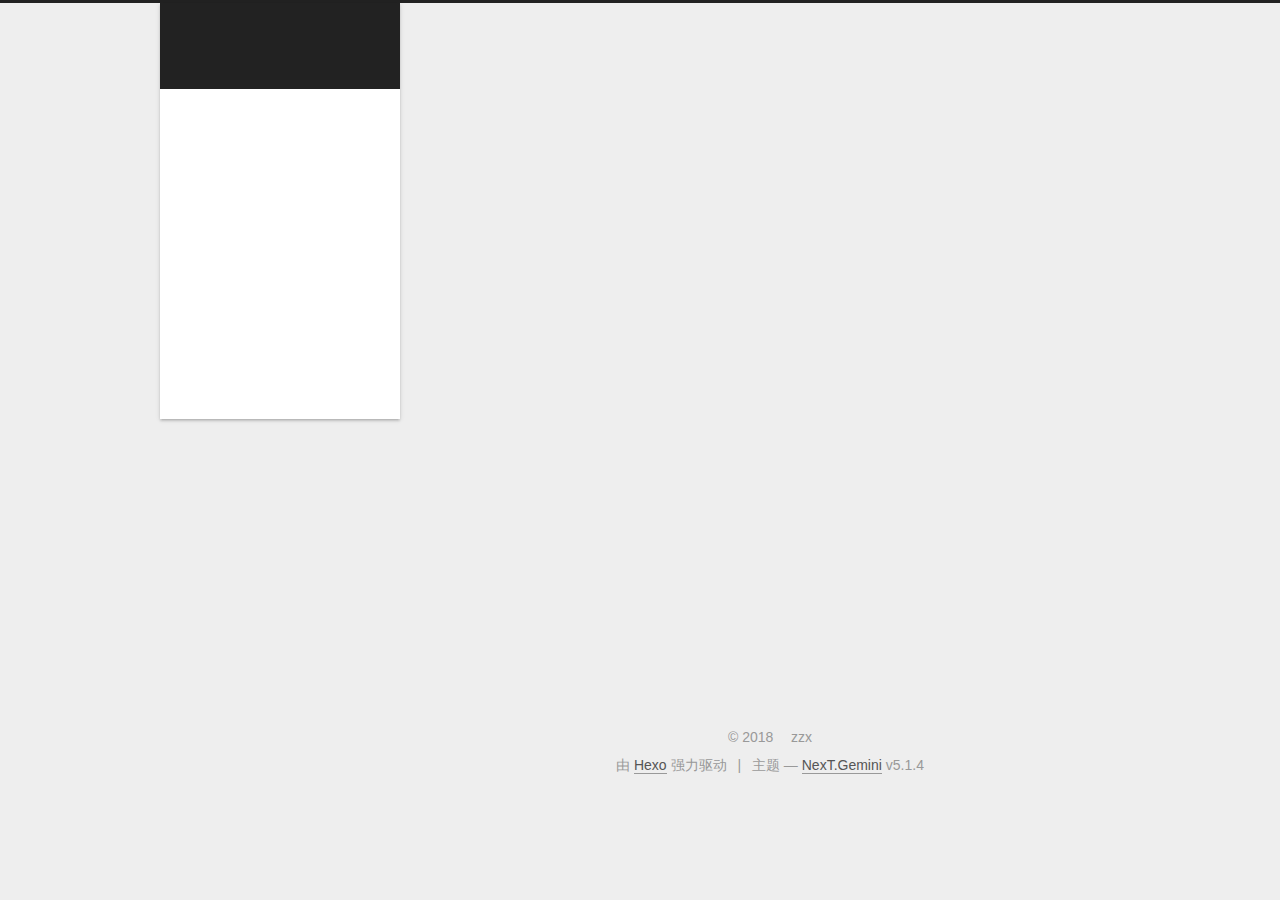
==== commit 7c03d060: "Site updated: 2018-05-08 09:53:01" ====
--- a/archives/index.html
+++ b/archives/index.html
@@ -80,6 +80,7 @@
 
 
 <meta name="description" content="御剑乘风来，除魔天地间，有酒乐逍遥，无酒我亦颠。 一饮尽江河，再饮吞日月，千杯醉不倒，唯我酒剑仙。">
+<meta name="keywords" content="阳光">
 <meta property="og:type" content="website">
 <meta property="og:title" content="人生若只如初见">
 <meta property="og:url" content="http://yoursite.com/archives/index.html">
@@ -316,7 +317,7 @@
         
             <a class="post-title-link" href="/2018/05/07/filename/" itemprop="url">
               
-                <span itemprop="name">'filename'</span>
+                <span itemprop="name">'第一篇文章'</span>
               
             </a>
         
@@ -353,7 +354,7 @@
         
             <a class="post-title-link" href="/2018/05/07/hello-world/" itemprop="url">
               
-                <span itemprop="name">Hello World</span>
+                <span itemprop="name">未命名</span>
               
             </a>
         
--- a/css/main.css
+++ b/css/main.css
@@ -0,0 +1,3123 @@
+/* normalize.css v3.0.2 | MIT License | git.io/normalize */
+html {
+  font-family: sans-serif; /* 1 */
+  -ms-text-size-adjust: 100%; /* 2 */
+  -webkit-text-size-adjust: 100%; /* 2 */
+}
+body {
+  margin: 0;
+}
+article,
+aside,
+details,
+figcaption,
+figure,
+footer,
+header,
+hgroup,
+main,
+menu,
+nav,
+section,
+summary {
+  display: block;
+}
+audio,
+canvas,
+progress,
+video {
+  display: inline-block; /* 1 */
+  vertical-align: baseline; /* 2 */
+}
+audio:not([controls]) {
+  display: none;
+  height: 0;
+}
+[hidden],
+template {
+  display: none;
+}
+a {
+  background-color: transparent;
+}
+a:active,
+a:hover {
+  outline: 0;
+}
+abbr[title] {
+  border-bottom: 1px dotted;
+}
+b,
+strong {
+  font-weight: bold;
+}
+dfn {
+  font-style: italic;
+}
+h1 {
+  font-size: 2em;
+  margin: 0.67em 0;
+}
+mark {
+  background: #ff0;
+  color: #000;
+}
+small {
+  font-size: 80%;
+}
+sub,
+sup {
+  font-size: 75%;
+  line-height: 0;
+  position: relative;
+  vertical-align: baseline;
+}
+sup {
+  top: -0.5em;
+}
+sub {
+  bottom: -0.25em;
+}
+img {
+  border: 0;
+}
+svg:not(:root) {
+  overflow: hidden;
+}
+figure {
+  margin: 1em 40px;
+}
+hr {
+  -moz-box-sizing: content-box;
+  box-sizing: content-box;
+  height: 0;
+}
+pre {
+  overflow: auto;
+}
+code,
+kbd,
+pre,
+samp {
+  font-family: monospace, monospace;
+  font-size: 1em;
+}
+button,
+input,
+optgroup,
+select,
+textarea {
+  color: inherit; /* 1 */
+  font: inherit; /* 2 */
+  margin: 0; /* 3 */
+}
+button {
+  overflow: visible;
+}
+button,
+select {
+  text-transform: none;
+}
+button,
+html input[type="button"],
+input[type="reset"],
+input[type="submit"] {
+  -webkit-appearance: button; /* 2 */
+  cursor: pointer; /* 3 */
+}
+button[disabled],
+html input[disabled] {
+  cursor: default;
+}
+button::-moz-focus-inner,
+input::-moz-focus-inner {
+  border: 0;
+  padding: 0;
+}
+input {
+  line-height: normal;
+}
+input[type="checkbox"],
+input[type="radio"] {
+  box-sizing: border-box; /* 1 */
+  padding: 0; /* 2 */
+}
+input[type="number"]::-webkit-inner-spin-button,
+input[type="number"]::-webkit-outer-spin-button {
+  height: auto;
+}
+input[type="search"] {
+  -webkit-appearance: textfield; /* 1 */
+  -moz-box-sizing: content-box;
+  -webkit-box-sizing: content-box; /* 2 */
+  box-sizing: content-box;
+}
+input[type="search"]::-webkit-search-cancel-button,
+input[type="search"]::-webkit-search-decoration {
+  -webkit-appearance: none;
+}
+fieldset {
+  border: 1px solid #c0c0c0;
+  margin: 0 2px;
+  padding: 0.35em 0.625em 0.75em;
+}
+legend {
+  border: 0; /* 1 */
+  padding: 0; /* 2 */
+}
+textarea {
+  overflow: auto;
+}
+optgroup {
+  font-weight: bold;
+}
+table {
+  border-collapse: collapse;
+  border-spacing: 0;
+}
+td,
+th {
+  padding: 0;
+}
+::selection {
+  background: #262a30;
+  color: #fff;
+}
+body {
+  position: relative;
+  font-family: 'Lato', "PingFang SC", "Microsoft YaHei", sans-serif;
+  font-size: 14px;
+  line-height: 2;
+  color: #555;
+  background: #eee;
+}
+@media (max-width: 767px) {
+  body {
+    padding-right: 0 !important;
+  }
+}
+@media (min-width: 768px) and (max-width: 991px) {
+  body {
+    padding-right: 0 !important;
+  }
+}
+@media (min-width: 1600px) {
+  body {
+    font-size: 16px;
+  }
+}
+h1,
+h2,
+h3,
+h4,
+h5,
+h6 {
+  margin: 0;
+  padding: 0;
+  font-weight: bold;
+  line-height: 1.5;
+  font-family: 'Lato', "PingFang SC", "Microsoft YaHei", sans-serif;
+}
+h2,
+h3,
+h4,
+h5,
+h6 {
+  margin: 20px 0 15px;
+}
+h1 {
+  font-size: 22px;
+}
+@media (max-width: 767px) {
+  h1 {
+    font-size: 18px;
+  }
+}
+h2 {
+  font-size: 20px;
+}
+@media (max-width: 767px) {
+  h2 {
+    font-size: 16px;
+  }
+}
+h3 {
+  font-size: 18px;
+}
+@media (max-width: 767px) {
+  h3 {
+    font-size: 14px;
+  }
+}
+h4 {
+  font-size: 16px;
+}
+@media (max-width: 767px) {
+  h4 {
+    font-size: 12px;
+  }
+}
+h5 {
+  font-size: 14px;
+}
+@media (max-width: 767px) {
+  h5 {
+    font-size: 10px;
+  }
+}
+h6 {
+  font-size: 12px;
+}
+@media (max-width: 767px) {
+  h6 {
+    font-size: 8px;
+  }
+}
+p {
+  margin: 0 0 20px 0;
+}
+a {
+  color: #555;
+  text-decoration: none;
+  outline: none;
+  border-bottom: 1px solid #999;
+  word-wrap: break-word;
+}
+a:hover {
+  color: #222;
+  border-bottom-color: #222;
+}
+blockquote {
+  margin: 0;
+  padding: 0;
+}
+img {
+  display: block;
+  margin: auto;
+  max-width: 100%;
+  height: auto;
+}
+hr {
+  margin: 40px 0;
+  height: 3px;
+  border: none;
+  background-color: #ddd;
+  background-image: repeating-linear-gradient(-45deg, #fff, #fff 4px, transparent 4px, transparent 8px);
+}
+blockquote {
+  padding: 0 15px;
+  color: #666;
+  border-left: 4px solid #ddd;
+}
+blockquote cite::before {
+  content: "-";
+  padding: 0 5px;
+}
+dt {
+  font-weight: 700;
+}
+dd {
+  margin: 0;
+  padding: 0;
+}
+kbd {
+  border: 1px solid #ccc;
+  border-radius: 0.2em;
+  box-shadow: 0.1em 0.1em 0.2em rgba(0,0,0,0.1);
+  background-color: #f9f9f9;
+  font-family: inherit;
+  background-image: -webkit-linear-gradient(top, #eee, #fff, #eee);
+  padding: 0.1em 0.3em;
+  white-space: nowrap;
+}
+.text-left {
+  text-align: left;
+}
+.text-center {
+  text-align: center;
+}
+.text-right {
+  text-align: right;
+}
+.text-justify {
+  text-align: justify;
+}
+.text-nowrap {
+  white-space: nowrap;
+}
+.text-lowercase {
+  text-transform: lowercase;
+}
+.text-uppercase {
+  text-transform: uppercase;
+}
+.text-capitalize {
+  text-transform: capitalize;
+}
+.center-block {
+  display: block;
+  margin-left: auto;
+  margin-right: auto;
+}
+.clearfix:before,
+.clearfix:after {
+  content: " ";
+  display: table;
+}
+.clearfix:after {
+  clear: both;
+}
+.pullquote {
+  width: 45%;
+}
+.pullquote.left {
+  float: left;
+  margin-left: 5px;
+  margin-right: 10px;
+}
+.pullquote.right {
+  float: right;
+  margin-left: 10px;
+  margin-right: 5px;
+}
+.affix.affix.affix {
+  position: fixed;
+}
+.translation {
+  margin-top: -20px;
+  font-size: 14px;
+  color: #999;
+}
+.scrollbar-measure {
+  width: 100px;
+  height: 100px;
+  overflow: scroll;
+  position: absolute;
+  top: -9999px;
+}
+.use-motion .motion-element {
+  opacity: 0;
+}
+table {
+  margin: 20px 0;
+  width: 100%;
+  border-collapse: collapse;
+  border-spacing: 0;
+  border: 1px solid #ddd;
+  font-size: 14px;
+  table-layout: fixed;
+  word-wrap: break-all;
+}
+table>tbody>tr:nth-of-type(odd) {
+  background-color: #f9f9f9;
+}
+table>tbody>tr:hover {
+  background-color: #f5f5f5;
+}
+caption,
+th,
+td {
+  padding: 8px;
+  text-align: left;
+  vertical-align: middle;
+  font-weight: normal;
+}
+th,
+td {
+  border-bottom: 3px solid #ddd;
+  border-right: 1px solid #eee;
+}
+th {
+  padding-bottom: 10px;
+  font-weight: 700;
+}
+td {
+  border-bottom-width: 1px;
+}
+html,
+body {
+  height: 100%;
+}
+.container {
+  position: relative;
+  min-height: 100%;
+}
+.header-inner {
+  margin: 0 auto;
+  padding: 100px 0 70px;
+  width: calc(100% - 252px);
+}
+@media (min-width: 1600px) {
+  .container .header-inner {
+    width: 900px;
+  }
+}
+.main {
+  padding-bottom: 150px;
+}
+.main-inner {
+  margin: 0 auto;
+  width: calc(100% - 252px);
+}
+@media (min-width: 1600px) {
+  .container .main-inner {
+    width: 900px;
+  }
+}
+.footer {
+  position: absolute;
+  left: 0;
+  bottom: 0;
+  width: 100%;
+  min-height: 50px;
+}
+.footer-inner {
+  box-sizing: border-box;
+  margin: 20px auto;
+  width: calc(100% - 252px);
+}
+@media (min-width: 1600px) {
+  .container .footer-inner {
+    width: 900px;
+  }
+}
+pre,
+.highlight {
+  overflow: auto;
+  margin: 20px 0;
+  padding: 0;
+  font-size: 13px;
+  color: #4d4d4c;
+  background: #f7f7f7;
+  line-height: 1.6;
+}
+pre,
+code {
+  font-family: consolas, Menlo, "PingFang SC", "Microsoft YaHei", monospace;
+}
+code {
+  padding: 2px 4px;
+  word-wrap: break-word;
+  color: #555;
+  background: #eee;
+  border-radius: 3px;
+  font-size: 13px;
+}
+pre {
+  padding: 10px;
+}
+pre code {
+  padding: 0;
+  color: #4d4d4c;
+  background: none;
+  text-shadow: none;
+}
+.highlight {
+  border-radius: 1px;
+}
+.highlight pre {
+  border: none;
+  margin: 0;
+  padding: 10px 0;
+}
+.highlight table {
+  margin: 0;
+  width: auto;
+  border: none;
+}
+.highlight td {
+  border: none;
+  padding: 0;
+}
+.highlight figcaption {
+  font-size: 1em;
+  color: #4d4d4c;
+  line-height: 1em;
+  margin-bottom: 1em;
+}
+.highlight figcaption:before,
+.highlight figcaption:after {
+  content: " ";
+  display: table;
+}
+.highlight figcaption:after {
+  clear: both;
+}
+.highlight figcaption a {
+  float: right;
+  color: #4d4d4c;
+}
+.highlight figcaption a:hover {
+  border-bottom-color: #4d4d4c;
+}
+.highlight .gutter pre {
+  padding-left: 10px;
+  padding-right: 10px;
+  color: #869194;
+  text-align: right;
+  background-color: #eff2f3;
+}
+.highlight .code pre {
+  width: 100%;
+  padding-left: 10px;
+  padding-right: 10px;
+  background-color: #f7f7f7;
+}
+.highlight .line {
+  height: 20px;
+}
+.gutter {
+  -webkit-user-select: none;
+  -moz-user-select: none;
+  -ms-user-select: none;
+  user-select: none;
+}
+.gist table {
+  width: auto;
+}
+.gist table td {
+  border: none;
+}
+pre .deletion {
+  background: #fdd;
+}
+pre .addition {
+  background: #dfd;
+}
+pre .meta {
+  color: #8959a8;
+}
+pre .comment {
+  color: #8e908c;
+}
+pre .variable,
+pre .attribute,
+pre .tag,
+pre .regexp,
+pre .ruby .constant,
+pre .xml .tag .title,
+pre .xml .pi,
+pre .xml .doctype,
+pre .html .doctype,
+pre .css .id,
+pre .css .class,
+pre .css .pseudo {
+  color: #c82829;
+}
+pre .number,
+pre .preprocessor,
+pre .built_in,
+pre .literal,
+pre .params,
+pre .constant,
+pre .command {
+  color: #f5871f;
+}
+pre .ruby .class .title,
+pre .css .rules .attribute,
+pre .string,
+pre .value,
+pre .inheritance,
+pre .header,
+pre .ruby .symbol,
+pre .xml .cdata,
+pre .special,
+pre .number,
+pre .formula {
+  color: #718c00;
+}
+pre .title,
+pre .css .hexcolor {
+  color: #3e999f;
+}
+pre .function,
+pre .python .decorator,
+pre .python .title,
+pre .ruby .function .title,
+pre .ruby .title .keyword,
+pre .perl .sub,
+pre .javascript .title,
+pre .coffeescript .title {
+  color: #4271ae;
+}
+pre .keyword,
+pre .javascript .function {
+  color: #8959a8;
+}
+.full-image.full-image.full-image.full-image {
+  border: none;
+  max-width: 100%;
+  width: auto;
+  margin: 20px auto 25px;
+}
+@media (min-width: 992px) {
+  .full-image.full-image.full-image.full-image {
+    max-width: none;
+    width: 118%;
+    margin: 0 -9%;
+  }
+}
+.blockquote-center,
+.page-home .post-type-quote blockquote,
+.page-post-detail .post-type-quote blockquote {
+  position: relative;
+  margin: 40px 0;
+  padding: 0;
+  border-left: none;
+  text-align: center;
+}
+.blockquote-center::before,
+.page-home .post-type-quote blockquote::before,
+.page-post-detail .post-type-quote blockquote::before,
+.blockquote-center::after,
+.page-home .post-type-quote blockquote::after,
+.page-post-detail .post-type-quote blockquote::after {
+  position: absolute;
+  content: ' ';
+  display: block;
+  width: 100%;
+  height: 24px;
+  opacity: 0.2;
+  background-repeat: no-repeat;
+  background-position: 0 -6px;
+  background-size: 22px 22px;
+}
+.blockquote-center::before,
+.page-home .post-type-quote blockquote::before,
+.page-post-detail .post-type-quote blockquote::before {
+  top: -20px;
+  background-image: url("../images/quote-l.svg");
+  border-top: 1px solid #ccc;
+}
+.blockquote-center::after,
+.page-home .post-type-quote blockquote::after,
+.page-post-detail .post-type-quote blockquote::after {
+  bottom: -20px;
+  background-image: url("../images/quote-r.svg");
+  border-bottom: 1px solid #ccc;
+  background-position: 100% 8px;
+}
+.blockquote-center p,
+.page-home .post-type-quote blockquote p,
+.page-post-detail .post-type-quote blockquote p,
+.blockquote-center div,
+.page-home .post-type-quote blockquote div,
+.page-post-detail .post-type-quote blockquote div {
+  text-align: center;
+}
+.post .post-body .group-picture img {
+  box-sizing: border-box;
+  padding: 0 3px;
+  border: none;
+}
+.post .group-picture-row {
+  overflow: hidden;
+  margin-top: 6px;
+}
+.post .group-picture-row:first-child {
+  margin-top: 0;
+}
+.post .group-picture-column {
+  float: left;
+}
+.page-post-detail .post-body .group-picture-column {
+  float: none;
+  margin-top: 10px;
+  width: auto !important;
+}
+.page-post-detail .post-body .group-picture-column img {
+  margin: 0 auto;
+}
+.page-archive .group-picture-container {
+  overflow: hidden;
+}
+.page-archive .group-picture-row {
+  float: left;
+}
+.page-archive .group-picture-row:first-child {
+  margin-top: 6px;
+}
+.page-archive .group-picture-column {
+  max-width: 150px;
+  max-height: 150px;
+}
+.post-body .note {
+  position: relative;
+  padding: 15px;
+  margin-bottom: 20px;
+  border: 1px solid #eee;
+  border-left-width: 5px;
+  border-radius: 3px;
+}
+.post-body .note h2,
+.post-body .note h3,
+.post-body .note h4,
+.post-body .note h5,
+.post-body .note h6 {
+  margin-top: 0;
+  margin-bottom: 0;
+  border-bottom: initial;
+  padding-top: 0 !important;
+}
+.post-body .note p:first-child,
+.post-body .note ul:first-child,
+.post-body .note ol:first-child,
+.post-body .note table:first-child,
+.post-body .note pre:first-child,
+.post-body .note blockquote:first-child {
+  margin-top: 0;
+}
+.post-body .note p:last-child,
+.post-body .note ul:last-child,
+.post-body .note ol:last-child,
+.post-body .note table:last-child,
+.post-body .note pre:last-child,
+.post-body .note blockquote:last-child {
+  margin-bottom: 0;
+}
+.post-body .note.default {
+  border-left-color: #777;
+}
+.post-body .note.default h2,
+.post-body .note.default h3,
+.post-body .note.default h4,
+.post-body .note.default h5,
+.post-body .note.default h6 {
+  color: #777;
+}
+.post-body .note.primary {
+  border-left-color: #6f42c1;
+}
+.post-body .note.primary h2,
+.post-body .note.primary h3,
+.post-body .note.primary h4,
+.post-body .note.primary h5,
+.post-body .note.primary h6 {
+  color: #6f42c1;
+}
+.post-body .note.info {
+  border-left-color: #428bca;
+}
+.post-body .note.info h2,
+.post-body .note.info h3,
+.post-body .note.info h4,
+.post-body .note.info h5,
+.post-body .note.info h6 {
+  color: #428bca;
+}
+.post-body .note.success {
+  border-left-color: #5cb85c;
+}
+.post-body .note.success h2,
+.post-body .note.success h3,
+.post-body .note.success h4,
+.post-body .note.success h5,
+.post-body .note.success h6 {
+  color: #5cb85c;
+}
+.post-body .note.warning {
+  border-left-color: #f0ad4e;
+}
+.post-body .note.warning h2,
+.post-body .note.warning h3,
+.post-body .note.warning h4,
+.post-body .note.warning h5,
+.post-body .note.warning h6 {
+  color: #f0ad4e;
+}
+.post-body .note.danger {
+  border-left-color: #d9534f;
+}
+.post-body .note.danger h2,
+.post-body .note.danger h3,
+.post-body .note.danger h4,
+.post-body .note.danger h5,
+.post-body .note.danger h6 {
+  color: #d9534f;
+}
+.post-body .label {
+  display: inline;
+  padding: 0 2px;
+  white-space: nowrap;
+}
+.post-body .label.default {
+  background-color: #f0f0f0;
+}
+.post-body .label.primary {
+  background-color: #efe6f7;
+}
+.post-body .label.info {
+  background-color: #e5f2f8;
+}
+.post-body .label.success {
+  background-color: #e7f4e9;
+}
+.post-body .label.warning {
+  background-color: #fcf6e1;
+}
+.post-body .label.danger {
+  background-color: #fae8eb;
+}
+.post-body .tabs {
+  position: relative;
+  display: block;
+  margin-bottom: 20px;
+  padding-top: 10px;
+}
+.post-body .tabs ul.nav-tabs {
+  margin: 0;
+  padding: 0;
+  display: flex;
+  margin-bottom: -1px;
+}
+@media (max-width: 413px) {
+  .post-body .tabs ul.nav-tabs {
+    display: block;
+    margin-bottom: 5px;
+  }
+}
+.post-body .tabs ul.nav-tabs li.tab {
+  list-style-type: none !important;
+  margin: 0 0.25em 0 0;
+  border-top: 3px solid transparent;
+  border-left: 1px solid transparent;
+  border-right: 1px solid transparent;
+}
+@media (max-width: 413px) {
+  .post-body .tabs ul.nav-tabs li.tab {
+    margin: initial;
+    border-top: 1px solid transparent;
+    border-left: 3px solid transparent;
+    border-right: 1px solid transparent;
+    border-bottom: 1px solid transparent;
+  }
+}
+.post-body .tabs ul.nav-tabs li.tab a {
+  outline: 0;
+  border-bottom: initial;
+  display: block;
+  line-height: 1.8em;
+  padding: 0.25em 0.75em;
+  transition-duration: 0.2s;
+  transition-timing-function: ease-out;
+  transition-delay: 0s;
+}
+.post-body .tabs ul.nav-tabs li.tab a i {
+  width: 1.285714285714286em;
+}
+.post-body .tabs ul.nav-tabs li.tab.active {
+  border-top: 3px solid #fc6423;
+  border-left: 1px solid #ddd;
+  border-right: 1px solid #ddd;
+  background-color: #fff;
+}
+@media (max-width: 413px) {
+  .post-body .tabs ul.nav-tabs li.tab.active {
+    border-top: 1px solid #ddd;
+    border-left: 3px solid #fc6423;
+    border-right: 1px solid #ddd;
+    border-bottom: 1px solid #ddd;
+  }
+}
+.post-body .tabs ul.nav-tabs li.tab.active a {
+  cursor: default;
+  color: #555;
+}
+.post-body .tabs .tab-content {
+  background-color: #fff;
+}
+.post-body .tabs .tab-content .tab-pane {
+  border: 1px solid #ddd;
+  padding: 20px 20px 0 20px;
+}
+.post-body .tabs .tab-content .tab-pane:not(.active) {
+  display: none !important;
+}
+.post-body .tabs .tab-content .tab-pane.active {
+  display: block !important;
+}
+.btn {
+  display: inline-block;
+  padding: 0 20px;
+  font-size: 14px;
+  color: #555;
+  background: #fff;
+  border: 2px solid #555;
+  text-decoration: none;
+  border-radius: 2px;
+  transition-property: background-color;
+  transition-duration: 0.2s;
+  transition-timing-function: ease-in-out;
+  transition-delay: 0s;
+  line-height: 2;
+}
+.btn:hover {
+  border-color: #222;
+  color: #fff;
+  background: #222;
+}
+.btn +.btn {
+  margin: 0 0 8px 8px;
+}
+.btn .fa-fw {
+  width: 1.285714285714286em;
+  text-align: left;
+}
+.btn-bar {
+  display: block;
+  width: 22px;
+  height: 2px;
+  background: #555;
+  border-radius: 1px;
+}
+.btn-bar+.btn-bar {
+  margin-top: 4px;
+}
+.pagination {
+  margin: 120px 0 40px;
+  text-align: center;
+  border-top: 1px solid #eee;
+}
+.page-number-basic,
+.pagination .prev,
+.pagination .next,
+.pagination .page-number,
+.pagination .space {
+  display: inline-block;
+  position: relative;
+  top: -1px;
+  margin: 0 10px;
+  padding: 0 11px;
+}
+@media (max-width: 767px) {
+  .page-number-basic,
+  .pagination .prev,
+  .pagination .next,
+  .pagination .page-number,
+  .pagination .space {
+    margin: 0 5px;
+  }
+}
+.pagination .prev,
+.pagination .next,
+.pagination .page-number {
+  border-bottom: 0;
+  border-top: 1px solid #eee;
+  transition-property: border-color;
+  transition-duration: 0.2s;
+  transition-timing-function: ease-in-out;
+  transition-delay: 0s;
+}
+.pagination .prev:hover,
+.pagination .next:hover,
+.pagination .page-number:hover {
+  border-top-color: #222;
+}
+.pagination .space {
+  padding: 0;
+  margin: 0;
+}
+.pagination .prev {
+  margin-left: 0;
+}
+.pagination .next {
+  margin-right: 0;
+}
+.pagination .page-number.current {
+  color: #fff;
+  background: #ccc;
+  border-top-color: #ccc;
+}
+@media (max-width: 767px) {
+  .pagination {
+    border-top: none;
+  }
+  .pagination .prev,
+  .pagination .next,
+  .pagination .page-number {
+    margin-bottom: 10px;
+    border-top: 0;
+    border-bottom: 1px solid #eee;
+    padding: 0 10px;
+  }
+  .pagination .prev:hover,
+  .pagination .next:hover,
+  .pagination .page-number:hover {
+    border-bottom-color: #222;
+  }
+}
+.comments {
+  margin: 60px 20px 0;
+}
+.tag-cloud {
+  text-align: center;
+}
+.tag-cloud a {
+  display: inline-block;
+  margin: 10px;
+}
+.back-to-top {
+  box-sizing: border-box;
+  position: fixed;
+  bottom: -100px;
+  right: 30px;
+  z-index: 1050;
+  padding: 0 6px;
+  width: 24px;
+  background: #222;
+  font-size: 12px;
+  opacity: 0.6;
+  color: #fff;
+  cursor: pointer;
+  text-align: center;
+  -webkit-transform: translateZ(0);
+  transition-property: bottom;
+  transition-duration: 0.2s;
+  transition-timing-function: ease-in-out;
+  transition-delay: 0s;
+}
+@media (min-width: 768px) and (max-width: 991px) {
+  .back-to-top {
+    display: none !important;
+  }
+}
+@media (max-width: 767px) {
+  .back-to-top {
+    display: none !important;
+  }
+}
+.back-to-top.back-to-top-on {
+  bottom: 30px;
+}
+.header {
+  background: transparent;
+}
+.header-inner {
+  position: relative;
+}
+.headband {
+  height: 3px;
+  background: #222;
+}
+.site-meta {
+  margin: 0;
+  text-align: center;
+}
+@media (max-width: 767px) {
+  .site-meta {
+    text-align: center;
+  }
+}
+.brand {
+  position: relative;
+  display: inline-block;
+  padding: 0 40px;
+  color: #fff;
+  background: #222;
+  border-bottom: none;
+}
+.brand:hover {
+  color: #fff;
+}
+.logo {
+  display: inline-block;
+  margin-right: 5px;
+  line-height: 36px;
+  vertical-align: top;
+}
+.site-title {
+  display: inline-block;
+  vertical-align: top;
+  line-height: 36px;
+  font-size: 20px;
+  font-weight: normal;
+  font-family: 'Lato', "PingFang SC", "Microsoft YaHei", sans-serif;
+}
+.site-subtitle {
+  margin-top: 10px;
+  font-size: 13px;
+  color: #ddd;
+}
+.use-motion .brand {
+  opacity: 0;
+}
+.use-motion .logo,
+.use-motion .site-title,
+.use-motion .site-subtitle {
+  opacity: 0;
+  position: relative;
+  top: -10px;
+}
+.site-nav-toggle {
+  display: none;
+  position: absolute;
+  top: 10px;
+  left: 10px;
+}
+@media (max-width: 767px) {
+  .site-nav-toggle {
+    display: block;
+  }
+}
+.site-nav-toggle button {
+  margin-top: 2px;
+  padding: 9px 10px;
+  background: transparent;
+  border: none;
+}
+@media (max-width: 767px) {
+  .site-nav {
+    display: none;
+    margin: 0 -10px;
+    padding: 0 10px;
+    clear: both;
+    border-top: 1px solid #ddd;
+  }
+}
+@media (min-width: 768px) and (max-width: 991px) {
+  .site-nav {
+    display: block !important;
+  }
+}
+@media (min-width: 992px) {
+  .site-nav {
+    display: block !important;
+  }
+}
+.menu {
+  margin-top: 20px;
+  padding-left: 0;
+  text-align: center;
+}
+.menu .menu-item {
+  display: inline-block;
+  margin: 0 10px;
+  list-style: none;
+}
+@media screen and (max-width: 767px) {
+  .menu .menu-item {
+    margin-top: 10px;
+  }
+}
+.menu .menu-item a {
+  display: block;
+  font-size: 13px;
+  line-height: inherit;
+  border-bottom: 1px solid transparent;
+  transition-property: border-color;
+  transition-duration: 0.2s;
+  transition-timing-function: ease-in-out;
+  transition-delay: 0s;
+}
+.menu .menu-item a:hover,
+.menu-item-active a {
+  border-bottom-color: #222;
+}
+.menu .menu-item .fa {
+  margin-right: 5px;
+}
+.use-motion .menu-item {
+  opacity: 0;
+}
+.post-body {
+  font-family: 'Lato', "PingFang SC", "Microsoft YaHei", sans-serif;
+}
+@media (max-width: 767px) {
+  .post-body {
+    word-break: break-word;
+  }
+}
+.post-body .fancybox img {
+  display: block !important;
+  margin: 0 auto;
+  cursor: pointer;
+  cursor: zoom-in;
+  cursor: -webkit-zoom-in;
+}
+.post-body .image-caption,
+.post-body .figure .caption {
+  margin: -20px auto 15px;
+  text-align: center;
+  font-size: 14px;
+  color: #999;
+  font-weight: bold;
+  line-height: 1;
+}
+.post-sticky-flag {
+  display: inline-block;
+  font-size: 16px;
+  -ms-transform: rotate(30deg);
+  -webkit-transform: rotate(30deg);
+  -moz-transform: rotate(30deg);
+  -ms-transform: rotate(30deg);
+  -o-transform: rotate(30deg);
+  transform: rotate(30deg);
+}
+.use-motion .post-block,
+.use-motion .pagination,
+.use-motion .comments {
+  opacity: 0;
+}
+.use-motion .post-header {
+  opacity: 0;
+}
+.use-motion .post-body {
+  opacity: 0;
+}
+.use-motion .collection-title {
+  opacity: 0;
+}
+.posts-expand {
+  padding-top: 40px;
+}
+@media (max-width: 767px) {
+  .posts-expand {
+    margin: 0 20px;
+  }
+  .post-body pre .gutter pre {
+    padding-right: 10px;
+  }
+  .post-body .highlight {
+    margin-left: 0px;
+    margin-right: 0px;
+    padding: 0;
+  }
+  .post-body .highlight .gutter pre {
+    padding-right: 10px;
+  }
+}
+@media (min-width: 992px) {
+  .posts-expand .post-body {
+    text-align: justify;
+  }
+}
+.posts-expand .post-body h2,
+.posts-expand .post-body h3,
+.posts-expand .post-body h4,
+.posts-expand .post-body h5,
+.posts-expand .post-body h6 {
+  padding-top: 10px;
+}
+.posts-expand .post-body h2 .header-anchor,
+.posts-expand .post-body h3 .header-anchor,
+.posts-expand .post-body h4 .header-anchor,
+.posts-expand .post-body h5 .header-anchor,
+.posts-expand .post-body h6 .header-anchor {
+  float: right;
+  margin-left: 10px;
+  color: #ccc;
+  border-bottom-style: none;
+  visibility: hidden;
+}
+.posts-expand .post-body h2 .header-anchor:hover,
+.posts-expand .post-body h3 .header-anchor:hover,
+.posts-expand .post-body h4 .header-anchor:hover,
+.posts-expand .post-body h5 .header-anchor:hover,
+.posts-expand .post-body h6 .header-anchor:hover {
+  color: inherit;
+}
+.posts-expand .post-body h2:hover .header-anchor,
+.posts-expand .post-body h3:hover .header-anchor,
+.posts-expand .post-body h4:hover .header-anchor,
+.posts-expand .post-body h5:hover .header-anchor,
+.posts-expand .post-body h6:hover .header-anchor {
+  visibility: visible;
+}
+.posts-expand .post-body ul li {
+  list-style: circle;
+}
+.posts-expand .post-body img {
+  box-sizing: border-box;
+  margin: auto;
+  padding: 3px;
+  border: 1px solid #ddd;
+}
+.posts-expand .post-body .fancybox img {
+  margin: 0 auto 25px;
+}
+@media (max-width: 767px) {
+  .posts-collapse {
+    margin: 0 20px;
+  }
+  .posts-collapse .post-title,
+  .posts-collapse .post-meta {
+    display: block;
+    width: auto;
+    text-align: left;
+  }
+}
+.posts-collapse {
+  position: relative;
+  z-index: 1010;
+  margin-left: 55px;
+}
+.posts-collapse::after {
+  content: " ";
+  position: absolute;
+  top: 20px;
+  left: 0;
+  margin-left: -2px;
+  width: 4px;
+  height: 100%;
+  background: #f5f5f5;
+  z-index: -1;
+}
+@media (max-width: 767px) {
+  .posts-collapse {
+    margin: 0 20px;
+  }
+}
+.posts-collapse .collection-title {
+  position: relative;
+  margin: 60px 0;
+}
+.posts-collapse .collection-title h1,
+.posts-collapse .collection-title h2 {
+  margin-left: 20px;
+}
+.posts-collapse .collection-title small {
+  color: #bbb;
+  margin-left: 5px;
+}
+.posts-collapse .collection-title::before {
+  content: " ";
+  position: absolute;
+  left: 0;
+  top: 50%;
+  margin-left: -4px;
+  margin-top: -4px;
+  width: 8px;
+  height: 8px;
+  background: #bbb;
+  border-radius: 50%;
+}
+.posts-collapse .post {
+  margin: 30px 0;
+}
+.posts-collapse .post-header {
+  position: relative;
+  transition-duration: 0.2s;
+  transition-timing-function: ease-in-out;
+  transition-delay: 0s;
+  transition-property: border;
+  border-bottom: 1px dashed #ccc;
+}
+.posts-collapse .post-header::before {
+  content: " ";
+  position: absolute;
+  left: 0;
+  top: 12px;
+  width: 6px;
+  height: 6px;
+  margin-left: -4px;
+  background: #bbb;
+  border-radius: 50%;
+  border: 1px solid #fff;
+  transition-duration: 0.2s;
+  transition-timing-function: ease-in-out;
+  transition-delay: 0s;
+  transition-property: background;
+}
+.posts-collapse .post-header:hover {
+  border-bottom-color: #666;
+}
+.posts-collapse .post-header:hover::before {
+  background: #222;
+}
+.posts-collapse .post-meta {
+  position: absolute;
+  font-size: 12px;
+  left: 20px;
+  top: 5px;
+}
+.posts-collapse .post-comments-count {
+  display: none;
+}
+.posts-collapse .post-title {
+  margin-left: 60px;
+  font-size: 16px;
+  font-weight: normal;
+  line-height: inherit;
+}
+.posts-collapse .post-title::after {
+  margin-left: 3px;
+  opacity: 0.6;
+}
+.posts-collapse .post-title a {
+  color: #666;
+  border-bottom: none;
+}
+.page-home .post-type-quote .post-header,
+.page-post-detail .post-type-quote .post-header,
+.page-home .post-type-quote .post-tags,
+.page-post-detail .post-type-quote .post-tags {
+  display: none;
+}
+.posts-expand .post-title {
+  text-align: center;
+  word-break: break-word;
+  font-weight: 400;
+}
+.posts-expand .post-title-link {
+  display: inline-block;
+  position: relative;
+  color: #555;
+  border-bottom: none;
+  line-height: 1.2;
+  vertical-align: top;
+}
+.posts-expand .post-title-link::before {
+  content: "";
+  position: absolute;
+  width: 100%;
+  height: 2px;
+  bottom: 0;
+  left: 0;
+  background-color: #000;
+  visibility: hidden;
+  -webkit-transform: scaleX(0);
+  -moz-transform: scaleX(0);
+  -ms-transform: scaleX(0);
+  -o-transform: scaleX(0);
+  transform: scaleX(0);
+  transition-duration: 0.2s;
+  transition-timing-function: ease-in-out;
+  transition-delay: 0s;
+}
+.posts-expand .post-title-link:hover::before {
+  visibility: visible;
+  -webkit-transform: scaleX(1);
+  -moz-transform: scaleX(1);
+  -ms-transform: scaleX(1);
+  -o-transform: scaleX(1);
+  transform: scaleX(1);
+}
+.posts-expand .post-title-link .fa {
+  font-size: 16px;
+}
+.posts-expand .post-meta {
+  margin: 3px 0 60px 0;
+  color: #999;
+  font-family: 'Lato', "PingFang SC", "Microsoft YaHei", sans-serif;
+  font-size: 12px;
+  text-align: center;
+}
+.posts-expand .post-meta .post-category-list {
+  display: inline-block;
+  margin: 0;
+  padding: 3px;
+}
+.posts-expand .post-meta .post-category-list-link {
+  color: #999;
+}
+.posts-expand .post-meta .post-description {
+  font-size: 14px;
+  margin-top: 2px;
+}
+.post-meta-divider {
+  margin: 0 0.5em;
+}
+.post-meta-item-icon {
+  margin-right: 3px;
+}
+@media (min-width: 768px) and (max-width: 991px) {
+  .post-meta-item-icon {
+    display: inline-block;
+  }
+}
+@media (max-width: 767px) {
+  .post-meta-item-icon {
+    display: inline-block;
+  }
+}
+@media (min-width: 768px) and (max-width: 991px) {
+  .post-meta-item-text {
+    display: none;
+  }
+}
+@media (max-width: 767px) {
+  .post-meta-item-text {
+    display: none;
+  }
+}
+@media (max-width: 767px) {
+  .posts-expand .post-comments-count {
+    display: none;
+  }
+}
+.post-button {
+  margin-top: 40px;
+}
+.posts-expand .post-tags {
+  margin-top: 40px;
+  text-align: center;
+}
+.posts-expand .post-tags a {
+  display: inline-block;
+  margin-right: 10px;
+  font-size: 13px;
+}
+.post-nav {
+  display: table;
+  margin-top: 15px;
+  width: 100%;
+  border-top: 1px solid #eee;
+}
+.post-nav-divider {
+  display: table-cell;
+  width: 10%;
+}
+.post-nav-item {
+  display: table-cell;
+  padding: 10px 0 0 0;
+  width: 45%;
+  vertical-align: top;
+}
+.post-nav-item a {
+  position: relative;
+  display: block;
+  line-height: 25px;
+  font-size: 14px;
+  color: #555;
+  border-bottom: none;
+}
+.post-nav-item a:hover {
+  color: #222;
+  border-bottom: none;
+}
+.post-nav-item a:active {
+  top: 2px;
+}
+.post-nav-item .fa {
+  position: absolute;
+  top: 8px;
+  left: 0;
+  font-size: 12px;
+}
+.post-nav-next a {
+  padding-left: 15px;
+}
+.post-nav-prev {
+  text-align: right;
+}
+.post-nav-prev a {
+  padding-right: 15px;
+}
+.post-nav-prev .fa {
+  right: 0;
+  left: auto;
+}
+.posts-expand .post-eof {
+  display: block;
+  margin: 80px auto 60px;
+  width: 8%;
+  height: 1px;
+  background: #ccc;
+  text-align: center;
+}
+.post:last-child .post-eof.post-eof.post-eof {
+  display: none;
+}
+.post-gallery {
+  display: table;
+  table-layout: fixed;
+  width: 100%;
+  border-collapse: separate;
+}
+.post-gallery-row {
+  display: table-row;
+}
+.post-gallery .post-gallery-img {
+  display: table-cell;
+  text-align: center;
+  vertical-align: middle;
+  border: none;
+}
+.post-gallery .post-gallery-img img {
+  max-width: 100%;
+  max-height: 100%;
+  border: none;
+}
+.fancybox-close,
+.fancybox-close:hover {
+  border: none;
+}
+.rtl.post-body p,
+.rtl.post-body a,
+.rtl.post-body h1,
+.rtl.post-body h2,
+.rtl.post-body h3,
+.rtl.post-body h4,
+.rtl.post-body h5,
+.rtl.post-body h6,
+.rtl.post-body li,
+.rtl.post-body ul,
+.rtl.post-body ol {
+  direction: rtl;
+  font-family: UKIJ Ekran;
+}
+.rtl.post-title {
+  font-family: UKIJ Ekran;
+}
+.sidebar {
+  position: fixed;
+  right: 0;
+  top: 0;
+  bottom: 0;
+  width: 0;
+  z-index: 1040;
+  box-shadow: inset 0 2px 6px #000;
+  background: #222;
+  -webkit-transform: translateZ(0);
+}
+.sidebar a {
+  color: #999;
+  border-bottom-color: #555;
+}
+.sidebar a:hover {
+  color: #eee;
+}
+@media (min-width: 768px) and (max-width: 991px) {
+  .sidebar {
+    display: none !important;
+  }
+}
+@media (max-width: 767px) {
+  .sidebar {
+    display: none !important;
+  }
+}
+.sidebar-inner {
+  position: relative;
+  padding: 20px 10px;
+  color: #999;
+  text-align: center;
+}
+.site-overview-wrap {
+  overflow: hidden;
+}
+.site-overview {
+  overflow-y: auto;
+  overflow-x: hidden;
+}
+.sidebar-toggle {
+  position: fixed;
+  right: 30px;
+  bottom: 45px;
+  width: 14px;
+  height: 14px;
+  padding: 5px;
+  background: #222;
+  line-height: 0;
+  z-index: 1050;
+  cursor: pointer;
+  -webkit-transform: translateZ(0);
+}
+@media (min-width: 768px) and (max-width: 991px) {
+  .sidebar-toggle {
+    display: none !important;
+  }
+}
+@media (max-width: 767px) {
+  .sidebar-toggle {
+    display: none !important;
+  }
+}
+.sidebar-toggle-line {
+  position: relative;
+  display: inline-block;
+  vertical-align: top;
+  height: 2px;
+  width: 100%;
+  background: #fff;
+  margin-top: 3px;
+}
+.sidebar-toggle-line:first-child {
+  margin-top: 0;
+}
+.site-author-image {
+  display: block;
+  margin: 0 auto;
+  padding: 2px;
+  max-width: 120px;
+  height: auto;
+  border: 1px solid #eee;
+}
+.site-author-name {
+  margin: 0;
+  text-align: center;
+  color: #222;
+  font-weight: 600;
+}
+.site-description {
+  margin-top: 0;
+  text-align: center;
+  font-size: 13px;
+  color: #999;
+}
+.site-state {
+  overflow: hidden;
+  line-height: 1.4;
+  white-space: nowrap;
+  text-align: center;
+}
+.site-state-item {
+  display: inline-block;
+  padding: 0 15px;
+  border-left: 1px solid #eee;
+}
+.site-state-item:first-child {
+  border-left: none;
+}
+.site-state-item a {
+  border-bottom: none;
+}
+.site-state-item-count {
+  display: block;
+  text-align: center;
+  color: inherit;
+  font-weight: 600;
+  font-size: 16px;
+}
+.site-state-item-name {
+  font-size: 13px;
+  color: #999;
+}
+.feed-link {
+  margin-top: 20px;
+}
+.feed-link a {
+  display: inline-block;
+  padding: 0 15px;
+  color: #fc6423;
+  border: 1px solid #fc6423;
+  border-radius: 4px;
+}
+.feed-link a i {
+  color: #fc6423;
+  font-size: 14px;
+}
+.feed-link a:hover {
+  color: #fff;
+  background: #fc6423;
+}
+.feed-link a:hover i {
+  color: #fff;
+}
+.links-of-author {
+  margin-top: 20px;
+}
+.links-of-author a {
+  display: inline-block;
+  vertical-align: middle;
+  margin-right: 10px;
+  margin-bottom: 10px;
+  border-bottom-color: #555;
+  font-size: 13px;
+}
+.links-of-author a:before {
+  display: inline-block;
+  vertical-align: middle;
+  margin-right: 3px;
+  content: " ";
+  width: 4px;
+  height: 4px;
+  border-radius: 50%;
+  background: #6961b1;
+}
+.links-of-blogroll {
+  font-size: 13px;
+}
+.links-of-blogroll-title {
+  margin-top: 20px;
+  font-size: 14px;
+  font-weight: 600;
+}
+.links-of-blogroll-list {
+  margin: 0;
+  padding: 0;
+  list-style: none;
+}
+.links-of-blogroll-item {
+  padding: 2px 10px;
+}
+.links-of-blogroll-item a {
+  max-width: 280px;
+  box-sizing: border-box;
+  display: inline-block;
+  overflow: hidden;
+  white-space: nowrap;
+  text-overflow: ellipsis;
+}
+.sidebar-nav {
+  margin: 0 0 20px;
+  padding-left: 0;
+}
+.sidebar-nav li {
+  display: inline-block;
+  cursor: pointer;
+  border-bottom: 1px solid transparent;
+  font-size: 14px;
+  color: #555;
+}
+.sidebar-nav li:hover {
+  color: #fc6423;
+}
+.page-post-detail .sidebar-nav-toc {
+  padding: 0 5px;
+}
+.page-post-detail .sidebar-nav-overview {
+  margin-left: 10px;
+}
+.sidebar-nav .sidebar-nav-active {
+  color: #fc6423;
+  border-bottom-color: #fc6423;
+}
+.sidebar-nav .sidebar-nav-active:hover {
+  color: #fc6423;
+}
+.sidebar-panel {
+  display: none;
+}
+.sidebar-panel-active {
+  display: block;
+}
+.post-toc-empty {
+  font-size: 14px;
+  color: #666;
+}
+.post-toc-wrap {
+  overflow: hidden;
+}
+.post-toc {
+  overflow: auto;
+}
+.post-toc ol {
+  margin: 0;
+  padding: 0 2px 5px 10px;
+  text-align: left;
+  list-style: none;
+  font-size: 14px;
+}
+.post-toc ol > ol {
+  padding-left: 0;
+}
+.post-toc ol a {
+  transition-duration: 0.2s;
+  transition-timing-function: ease-in-out;
+  transition-delay: 0s;
+  transition-property: all;
+  color: #666;
+  border-bottom-color: #ccc;
+}
+.post-toc ol a:hover {
+  color: #000;
+  border-bottom-color: #000;
+}
+.post-toc .nav-item {
+  overflow: hidden;
+  text-overflow: ellipsis;
+  text-align: justify;
+  white-space: nowrap;
+  line-height: 1.8;
+}
+.post-toc .nav .nav-child {
+  display: none;
+}
+.post-toc .nav .active > .nav-child {
+  display: block;
+}
+.post-toc .nav .active-current > .nav-child {
+  display: block;
+}
+.post-toc .nav .active-current > .nav-child > .nav-item {
+  display: block;
+}
+.post-toc .nav .active > a {
+  color: #fc6423;
+  border-bottom-color: #fc6423;
+}
+.post-toc .nav .active-current > a {
+  color: #fc6423;
+}
+.post-toc .nav .active-current > a:hover {
+  color: #fc6423;
+}
+.footer {
+  font-size: 14px;
+  color: #999;
+}
+.footer img {
+  border: none;
+}
+.footer-inner {
+  text-align: center;
+}
+.with-love {
+  display: inline-block;
+  margin: 0 5px;
+}
+.powered-by,
+.theme-info {
+  display: inline-block;
+}
+.cc-license {
+  margin-top: 10px;
+  text-align: center;
+}
+.cc-license .cc-opacity {
+  opacity: 0.7;
+  border-bottom: none;
+}
+.cc-license .cc-opacity:hover {
+  opacity: 0.9;
+}
+.cc-license img {
+  display: inline-block;
+}
+.theme-next #ds-thread #ds-reset {
+  color: #555;
+}
+.theme-next #ds-thread #ds-reset .ds-replybox {
+  margin-bottom: 30px;
+}
+.theme-next #ds-thread #ds-reset .ds-replybox .ds-avatar,
+.theme-next #ds-reset .ds-avatar img {
+  box-shadow: none;
+}
+.theme-next #ds-thread #ds-reset .ds-textarea-wrapper {
+  border-color: #c7d4e1;
+  background: none;
+  border-top-right-radius: 3px;
+  border-top-left-radius: 3px;
+}
+.theme-next #ds-thread #ds-reset .ds-textarea-wrapper textarea {
+  height: 60px;
+}
+.theme-next #ds-reset .ds-rounded-top {
+  border-radius: 0;
+}
+.theme-next #ds-thread #ds-reset .ds-post-toolbar {
+  box-sizing: border-box;
+  border: 1px solid #c7d4e1;
+  background: #f6f8fa;
+}
+.theme-next #ds-thread #ds-reset .ds-post-options {
+  height: 40px;
+  border: none;
+  background: none;
+}
+.theme-next #ds-thread #ds-reset .ds-toolbar-buttons {
+  top: 11px;
+}
+.theme-next #ds-thread #ds-reset .ds-sync {
+  top: 5px;
+}
+.theme-next #ds-thread #ds-reset .ds-post-button {
+  top: 4px;
+  right: 5px;
+  width: 90px;
+  height: 30px;
+  border: 1px solid #c5ced7;
+  border-radius: 3px;
+  background-image: linear-gradient(#fbfbfc, #f5f7f9);
+  color: #60676d;
+}
+.theme-next #ds-thread #ds-reset .ds-post-button:hover {
+  background-position: 0 -30px;
+  color: #60676d;
+}
+.theme-next #ds-thread #ds-reset .ds-comments-info {
+  padding: 10px 0;
+}
+.theme-next #ds-thread #ds-reset .ds-sort {
+  display: none;
+}
+.theme-next #ds-thread #ds-reset li.ds-tab a.ds-current {
+  border: none;
+  background: #f6f8fa;
+  color: #60676d;
+}
+.theme-next #ds-thread #ds-reset li.ds-tab a.ds-current:hover {
+  background-color: #e9f0f7;
+  color: #60676d;
+}
+.theme-next #ds-thread #ds-reset li.ds-tab a {
+  border-radius: 2px;
+  padding: 5px;
+}
+.theme-next #ds-thread #ds-reset .ds-login-buttons p {
+  color: #999;
+  line-height: 36px;
+}
+.theme-next #ds-thread #ds-reset .ds-login-buttons .ds-service-list li {
+  height: 28px;
+}
+.theme-next #ds-thread #ds-reset .ds-service-list a {
+  background: none;
+  padding: 5px;
+  border: 1px solid;
+  border-radius: 3px;
+  text-align: center;
+}
+.theme-next #ds-thread #ds-reset .ds-service-list a:hover {
+  color: #fff;
+  background: #666;
+}
+.theme-next #ds-thread #ds-reset .ds-service-list .ds-weibo {
+  color: #fc9b00;
+  border-color: #fc9b00;
+}
+.theme-next #ds-thread #ds-reset .ds-service-list .ds-weibo:hover {
+  background: #fc9b00;
+}
+.theme-next #ds-thread #ds-reset .ds-service-list .ds-qq {
+  color: #60a3ec;
+  border-color: #60a3ec;
+}
+.theme-next #ds-thread #ds-reset .ds-service-list .ds-qq:hover {
+  background: #60a3ec;
+}
+.theme-next #ds-thread #ds-reset .ds-service-list .ds-renren {
+  color: #2e7ac4;
+  border-color: #2e7ac4;
+}
+.theme-next #ds-thread #ds-reset .ds-service-list .ds-renren:hover {
+  background: #2e7ac4;
+}
+.theme-next #ds-thread #ds-reset .ds-service-list .ds-douban {
+  color: #37994c;
+  border-color: #37994c;
+}
+.theme-next #ds-thread #ds-reset .ds-service-list .ds-douban:hover {
+  background: #37994c;
+}
+.theme-next #ds-thread #ds-reset .ds-service-list .ds-kaixin {
+  color: #fef20d;
+  border-color: #fef20d;
+}
+.theme-next #ds-thread #ds-reset .ds-service-list .ds-kaixin:hover {
+  background: #fef20d;
+}
+.theme-next #ds-thread #ds-reset .ds-service-list .ds-netease {
+  color: #f00;
+  border-color: #f00;
+}
+.theme-next #ds-thread #ds-reset .ds-service-list .ds-netease:hover {
+  background: #f00;
+}
+.theme-next #ds-thread #ds-reset .ds-service-list .ds-sohu {
+  color: #ffcb05;
+  border-color: #ffcb05;
+}
+.theme-next #ds-thread #ds-reset .ds-service-list .ds-sohu:hover {
+  background: #ffcb05;
+}
+.theme-next #ds-thread #ds-reset .ds-service-list .ds-baidu {
+  color: #2831e0;
+  border-color: #2831e0;
+}
+.theme-next #ds-thread #ds-reset .ds-service-list .ds-baidu:hover {
+  background: #2831e0;
+}
+.theme-next #ds-thread #ds-reset .ds-service-list .ds-google {
+  color: #166bec;
+  border-color: #166bec;
+}
+.theme-next #ds-thread #ds-reset .ds-service-list .ds-google:hover {
+  background: #166bec;
+}
+.theme-next #ds-thread #ds-reset .ds-service-list .ds-weixin {
+  color: #00ce0d;
+  border-color: #00ce0d;
+}
+.theme-next #ds-thread #ds-reset .ds-service-list .ds-weixin:hover {
+  background: #00ce0d;
+}
+.theme-next #ds-thread #ds-reset .ds-service-list .ds-more-services {
+  border: none;
+}
+.theme-next #ds-thread #ds-reset .ds-service-list .ds-more-services:hover {
+  background: none;
+}
+.theme-next #ds-reset .duoshuo-ua-admin {
+  display: inline-block;
+  color: #f00;
+}
+.theme-next #ds-reset .duoshuo-ua-platform,
+.theme-next #ds-reset .duoshuo-ua-browser {
+  color: #ccc;
+}
+.theme-next #ds-reset .duoshuo-ua-platform .fa,
+.theme-next #ds-reset .duoshuo-ua-browser .fa {
+  display: inline-block;
+  margin-right: 3px;
+}
+.theme-next #ds-reset .duoshuo-ua-separator {
+  display: inline-block;
+  margin-left: 5px;
+}
+.theme-next .this_ua {
+  background-color: #ccc !important;
+  border-radius: 4px;
+  padding: 0 5px !important;
+  margin: 1px 1px !important;
+  border: 1px solid #bbb !important;
+  color: #fff;
+  display: inline-block !important;
+}
+.theme-next .this_ua.admin {
+  background-color: #d9534f !important;
+  border-color: #d9534f !important;
+}
+.theme-next .this_ua.platform.iOS,
+.theme-next .this_ua.platform.Mac,
+.theme-next .this_ua.platform.Windows {
+  background-color: #39b3d7 !important;
+  border-color: #46b8da !important;
+}
+.theme-next .this_ua.platform.Linux {
+  background-color: #3a3a3a !important;
+  border-color: #1f1f1f !important;
+}
+.theme-next .this_ua.platform.Android {
+  background-color: #00c47d !important;
+  border-color: #01b171 !important;
+}
+.theme-next .this_ua.browser.Mobile,
+.theme-next .this_ua.browser.Chrome {
+  background-color: #5cb85c !important;
+  border-color: #4cae4c !important;
+}
+.theme-next .this_ua.browser.Firefox {
+  background-color: #f0ad4e !important;
+  border-color: #eea236 !important;
+}
+.theme-next .this_ua.browser.Maxthon,
+.theme-next .this_ua.browser.IE {
+  background-color: #428bca !important;
+  border-color: #357ebd !important;
+}
+.theme-next .this_ua.browser.baidu,
+.theme-next .this_ua.browser.UCBrowser,
+.theme-next .this_ua.browser.Opera {
+  background-color: #d9534f !important;
+  border-color: #d43f3a !important;
+}
+.theme-next .this_ua.browser.Android,
+.theme-next .this_ua.browser.QQBrowser {
+  background-color: #78ace9 !important;
+  border-color: #4cae4c !important;
+}
+.post-spread {
+  margin-top: 20px;
+  text-align: center;
+}
+.jiathis_style {
+  display: inline-block;
+}
+.jiathis_style a {
+  border: none;
+}
+.fa {
+  font-family: FontAwesome !important;
+}
+.post-spread {
+  margin-top: 20px;
+  text-align: center;
+}
+.bdshare-slide-button-box a {
+  border: none;
+}
+.bdsharebuttonbox {
+  display: inline-block;
+}
+.bdsharebuttonbox a {
+  border: none;
+}
+.local-search-pop-overlay {
+  position: fixed;
+  width: 100%;
+  height: 100%;
+  top: 0;
+  left: 0;
+  z-index: 2080;
+  background-color: rgba(0,0,0,0.3);
+}
+.local-search-popup {
+  display: none;
+  position: fixed;
+  top: 10%;
+  left: 50%;
+  margin-left: -350px;
+  width: 700px;
+  height: 80%;
+  padding: 0;
+  background: #fff;
+  color: #333;
+  z-index: 9999;
+  border-radius: 5px;
+}
+@media (max-width: 767px) {
+  .local-search-popup {
+    padding: 0;
+    top: 0;
+    left: 0;
+    margin: 0;
+    width: 100%;
+    height: 100%;
+    border-radius: 0;
+  }
+}
+.local-search-popup ul.search-result-list {
+  padding: 0;
+  margin: 0 5px;
+}
+.local-search-popup p.search-result {
+  border-bottom: 1px dashed #ccc;
+  padding: 5px 0;
+}
+.local-search-popup a.search-result-title {
+  font-weight: bold;
+  font-size: 16px;
+}
+.local-search-popup .search-keyword {
+  border-bottom: 1px dashed #f00;
+  font-weight: bold;
+  color: #f00;
+}
+.local-search-popup .local-search-header {
+  padding: 5px;
+  height: 36px;
+  background: #f5f5f5;
+  border-top-left-radius: 5px;
+  border-top-right-radius: 5px;
+}
+.local-search-popup #local-search-result {
+  overflow: auto;
+  position: relative;
+  padding: 5px 25px;
+  height: calc(100% - 55px);
+}
+.local-search-popup .local-search-input-wrapper {
+  display: inline-block;
+  width: calc(100% - 90px);
+  height: 36px;
+  line-height: 36px;
+  padding: 0 5px;
+}
+.local-search-popup .local-search-input-wrapper input {
+  padding: 8px 0;
+  height: 20px;
+  display: block;
+  width: 100%;
+  outline: none;
+  border: none;
+  background: transparent;
+  vertical-align: middle;
+}
+.local-search-popup .search-icon,
+.local-search-popup .popup-btn-close {
+  display: inline-block;
+  font-size: 18px;
+  color: #999;
+  height: 36px;
+  width: 18px;
+  padding-left: 10px;
+  padding-right: 10px;
+}
+.local-search-popup .search-icon {
+  float: left;
+}
+.local-search-popup .popup-btn-close {
+  border-left: 1px solid #eee;
+  float: right;
+  cursor: pointer;
+}
+.local-search-popup #no-result {
+  position: absolute;
+  left: 50%;
+  top: 50%;
+  -webkit-transform: translate(-50%, -50%);
+  -webkit-transform: translate(-50%, -50%);
+  -moz-transform: translate(-50%, -50%);
+  -ms-transform: translate(-50%, -50%);
+  -o-transform: translate(-50%, -50%);
+  transform: translate(-50%, -50%);
+  color: #ccc;
+}
+.site-uv,
+.site-pv,
+.page-pv {
+  display: inline-block;
+}
+.site-uv .busuanzi-value,
+.site-pv .busuanzi-value,
+.page-pv .busuanzi-value {
+  margin: 0 5px;
+}
+.site-uv {
+  margin-right: 10px;
+}
+.site-uv::after {
+  content: "|";
+  padding-left: 10px;
+}
+.page-archive .archive-page-counter {
+  position: relative;
+  top: 3px;
+  left: 20px;
+}
+@media (max-width: 767px) {
+  .page-archive .archive-page-counter {
+    top: 5px;
+  }
+}
+.page-archive .posts-collapse .archive-move-on {
+  position: absolute;
+  top: 11px;
+  left: 0;
+  margin-left: -6px;
+  width: 10px;
+  height: 10px;
+  opacity: 0.5;
+  background: #555;
+  border: 1px solid #fff;
+  border-radius: 50%;
+}
+.category-all-page .category-all-title {
+  text-align: center;
+}
+.category-all-page .category-all {
+  margin-top: 20px;
+}
+.category-all-page .category-list {
+  margin: 0;
+  padding: 0;
+  list-style: none;
+}
+.category-all-page .category-list-item {
+  margin: 5px 10px;
+}
+.category-all-page .category-list-count {
+  color: #bbb;
+}
+.category-all-page .category-list-count:before {
+  display: inline;
+  content: " (";
+}
+.category-all-page .category-list-count:after {
+  display: inline;
+  content: ") ";
+}
+.category-all-page .category-list-child {
+  padding-left: 10px;
+}
+#schedule ul#event-list {
+  padding-left: 30px;
+}
+#schedule ul#event-list hr {
+  margin: 20px 0 45px 0 !important;
+  background: #222;
+}
+#schedule ul#event-list hr:after {
+  display: inline-block;
+  content: 'NOW';
+  background: #222;
+  color: #fff;
+  font-weight: bold;
+  text-align: right;
+  padding: 0 5px;
+}
+#schedule ul#event-list li.event {
+  margin: 20px 0px;
+  background: #f9f9f9;
+  padding-left: 10px;
+  min-height: 40px;
+}
+#schedule ul#event-list li.event h2.event-summary {
+  margin: 0;
+  padding-bottom: 3px;
+}
+#schedule ul#event-list li.event h2.event-summary:before {
+  display: inline-block;
+  font-family: FontAwesome;
+  font-size: 8px;
+  content: '\f111';
+  vertical-align: middle;
+  margin-right: 25px;
+  color: #bbb;
+}
+#schedule ul#event-list li.event span.event-relative-time {
+  display: inline-block;
+  font-size: 12px;
+  font-weight: 400;
+  padding-left: 12px;
+  color: #bbb;
+}
+#schedule ul#event-list li.event span.event-details {
+  display: block;
+  color: #bbb;
+  margin-left: 56px;
+  padding-top: 3px;
+  padding-bottom: 6px;
+  text-indent: -24px;
+  line-height: 18px;
+}
+#schedule ul#event-list li.event span.event-details:before {
+  text-indent: 0;
+  display: inline-block;
+  width: 14px;
+  font-family: FontAwesome;
+  text-align: center;
+  margin-right: 9px;
+  color: #bbb;
+}
+#schedule ul#event-list li.event span.event-details.event-location:before {
+  content: '\f041';
+}
+#schedule ul#event-list li.event span.event-details.event-duration:before {
+  content: '\f017';
+}
+#schedule ul#event-list li.event-past {
+  background: #fcfcfc;
+}
+#schedule ul#event-list li.event-past > * {
+  opacity: 0.6;
+}
+#schedule ul#event-list li.event-past h2.event-summary {
+  color: #bbb;
+}
+#schedule ul#event-list li.event-past h2.event-summary:before {
+  color: #dfdfdf;
+}
+#schedule ul#event-list li.event-now {
+  background: #222;
+  color: #fff;
+  padding: 15px 0 15px 10px;
+}
+#schedule ul#event-list li.event-now h2.event-summary:before {
+  -webkit-transform: scale(1.2);
+  -moz-transform: scale(1.2);
+  -ms-transform: scale(1.2);
+  -o-transform: scale(1.2);
+  transform: scale(1.2);
+  color: #fff;
+  animation: dot-flash 1s alternate infinite ease-in-out;
+}
+#schedule ul#event-list li.event-now * {
+  color: #fff !important;
+}
+@-moz-keyframes dot-flash {
+  from {
+    opacity: 1;
+    -webkit-transform: scale(1.1);
+    -moz-transform: scale(1.1);
+    -ms-transform: scale(1.1);
+    -o-transform: scale(1.1);
+    transform: scale(1.1);
+  }
+  to {
+    opacity: 0;
+    -webkit-transform: scale(1);
+    -moz-transform: scale(1);
+    -ms-transform: scale(1);
+    -o-transform: scale(1);
+    transform: scale(1);
+  }
+}
+@-webkit-keyframes dot-flash {
+  from {
+    opacity: 1;
+    -webkit-transform: scale(1.1);
+    -moz-transform: scale(1.1);
+    -ms-transform: scale(1.1);
+    -o-transform: scale(1.1);
+    transform: scale(1.1);
+  }
+  to {
+    opacity: 0;
+    -webkit-transform: scale(1);
+    -moz-transform: scale(1);
+    -ms-transform: scale(1);
+    -o-transform: scale(1);
+    transform: scale(1);
+  }
+}
+@-o-keyframes dot-flash {
+  from {
+    opacity: 1;
+    -webkit-transform: scale(1.1);
+    -moz-transform: scale(1.1);
+    -ms-transform: scale(1.1);
+    -o-transform: scale(1.1);
+    transform: scale(1.1);
+  }
+  to {
+    opacity: 0;
+    -webkit-transform: scale(1);
+    -moz-transform: scale(1);
+    -ms-transform: scale(1);
+    -o-transform: scale(1);
+    transform: scale(1);
+  }
+}
+@keyframes dot-flash {
+  from {
+    opacity: 1;
+    -webkit-transform: scale(1.1);
+    -moz-transform: scale(1.1);
+    -ms-transform: scale(1.1);
+    -o-transform: scale(1.1);
+    transform: scale(1.1);
+  }
+  to {
+    opacity: 0;
+    -webkit-transform: scale(1);
+    -moz-transform: scale(1);
+    -ms-transform: scale(1);
+    -o-transform: scale(1);
+    transform: scale(1);
+  }
+}
+.page-post-detail .sidebar-toggle-line {
+  background: #fc6423;
+}
+.page-post-detail .comments {
+  overflow: hidden;
+}
+.header {
+  position: relative;
+  margin: 0 auto;
+  width: 75%;
+}
+@media (min-width: 768px) and (max-width: 991px) {
+  .header {
+    width: auto;
+  }
+}
+@media (max-width: 767px) {
+  .header {
+    width: auto;
+  }
+}
+.header-inner {
+  position: absolute;
+  top: 0;
+  overflow: hidden;
+  padding: 0;
+  width: 240px;
+  background: #fff;
+  box-shadow: 0 2px 2px 0 rgba(0,0,0,0.12), 0 3px 1px -2px rgba(0,0,0,0.06), 0 1px 5px 0 rgba(0,0,0,0.12);
+  border-radius: initial;
+}
+@media (min-width: 1600px) {
+  .container .header-inner {
+    width: 240px;
+  }
+}
+@media (min-width: 768px) and (max-width: 991px) {
+  .header-inner {
+    position: relative;
+    width: auto;
+    border-radius: initial;
+  }
+}
+@media (max-width: 767px) {
+  .header-inner {
+    position: relative;
+    width: auto;
+    border-radius: initial;
+  }
+}
+.main:before,
+.main:after {
+  content: " ";
+  display: table;
+}
+.main:after {
+  clear: both;
+}
+@media (min-width: 768px) and (max-width: 991px) {
+  .main {
+    padding-bottom: 100px;
+  }
+}
+@media (max-width: 767px) {
+  .main {
+    padding-bottom: 100px;
+  }
+}
+.container .main-inner {
+  width: 75%;
+}
+@media (min-width: 768px) and (max-width: 991px) {
+  .container .main-inner {
+    width: auto;
+  }
+}
+@media (max-width: 767px) {
+  .container .main-inner {
+    width: auto;
+  }
+}
+.content-wrap {
+  float: right;
+  box-sizing: border-box;
+  padding: 40px;
+  width: calc(100% - 252px);
+  background: #fff;
+  min-height: 700px;
+  box-shadow: 0 2px 2px 0 rgba(0,0,0,0.12), 0 3px 1px -2px rgba(0,0,0,0.06), 0 1px 5px 0 rgba(0,0,0,0.12);
+  border-radius: initial;
+}
+@media (min-width: 768px) and (max-width: 991px) {
+  .content-wrap {
+    width: 100%;
+    padding: 20px;
+    border-radius: initial;
+  }
+}
+@media (max-width: 767px) {
+  .content-wrap {
+    width: 100%;
+    padding: 20px;
+    min-height: auto;
+    border-radius: initial;
+  }
+}
+.sidebar {
+  position: static;
+  float: left;
+  margin-top: 300px;
+  width: 240px;
+  background: #eee;
+  box-shadow: none;
+}
+@media (min-width: 768px) and (max-width: 991px) {
+  .sidebar {
+    display: none;
+  }
+}
+@media (max-width: 767px) {
+  .sidebar {
+    display: none;
+  }
+}
+.sidebar-toggle {
+  display: none;
+}
+.footer-inner {
+  width: 75%;
+  padding-left: 260px;
+}
+@media (min-width: 768px) and (max-width: 991px) {
+  .footer-inner {
+    width: auto;
+    padding-left: 0 !important;
+    padding-right: 0 !important;
+  }
+}
+@media (max-width: 767px) {
+  .footer-inner {
+    width: auto;
+    padding-left: 0 !important;
+    padding-right: 0 !important;
+  }
+}
+.sidebar-position-right .header-inner {
+  right: 0;
+}
+.sidebar-position-right .content-wrap {
+  float: left;
+}
+.sidebar-position-right .sidebar {
+  float: right;
+}
+.sidebar-position-right .footer-inner {
+  padding-left: 0;
+  padding-right: 260px;
+}
+.site-brand-wrapper {
+  position: relative;
+}
+.site-meta {
+  padding: 20px 0;
+  color: #fff;
+  background: #222;
+}
+@media (min-width: 768px) and (max-width: 991px) {
+  .site-meta {
+    box-shadow: 0 0 16px rgba(0,0,0,0.5);
+  }
+}
+@media (max-width: 767px) {
+  .site-meta {
+    box-shadow: 0 0 16px rgba(0,0,0,0.5);
+  }
+}
+.brand {
+  padding: 0;
+  background: none;
+}
+.brand:hover {
+  color: #fff;
+}
+.site-subtitle {
+  margin: 10px 10px 0;
+  font-weight: initial;
+}
+.site-search form {
+  display: none;
+}
+.site-nav {
+  border-top: none;
+}
+@media (min-width: 768px) and (max-width: 991px) {
+  .site-nav {
+    display: none !important;
+  }
+}
+@media (min-width: 768px) and (max-width: 991px) {
+  .site-nav-on {
+    display: block !important;
+  }
+}
+.menu .menu-item {
+  display: block;
+  margin: 0;
+}
+.menu .menu-item a {
+  position: relative;
+  box-sizing: border-box;
+  padding: 5px 20px;
+  text-align: left;
+  line-height: inherit;
+  transition-property: background-color;
+  transition-duration: 0.2s;
+  transition-timing-function: ease-in-out;
+  transition-delay: 0s;
+}
+.menu .menu-item a:hover,
+.menu-item-active a {
+  background: #f9f9f9;
+  border-bottom-color: #fff;
+}
+.menu .menu-item br {
+  display: none;
+}
+.menu-item-active a:after {
+  content: " ";
+  position: absolute;
+  top: 50%;
+  margin-top: -3px;
+  right: 15px;
+  width: 6px;
+  height: 6px;
+  border-radius: 50%;
+  background-color: #bbb;
+}
+.btn-bar {
+  background-color: #fff;
+}
+.site-nav-toggle {
+  left: 20px;
+  top: 50%;
+  -webkit-transform: translateY(-50%);
+  -webkit-transform: translateY(-50%);
+  -moz-transform: translateY(-50%);
+  -ms-transform: translateY(-50%);
+  -o-transform: translateY(-50%);
+  transform: translateY(-50%);
+}
+@media (min-width: 768px) and (max-width: 991px) {
+  .site-nav-toggle {
+    display: block;
+  }
+}
+.use-motion .sidebar .motion-element {
+  opacity: 1;
+}
+.sidebar {
+  margin-left: -100%;
+  right: auto;
+  bottom: auto;
+  -webkit-transform: none;
+}
+.sidebar-inner {
+  box-sizing: border-box;
+  width: 240px;
+  color: #555;
+  background: #fff;
+  box-shadow: 0 2px 2px 0 rgba(0,0,0,0.12), 0 3px 1px -2px rgba(0,0,0,0.06), 0 1px 5px 0 rgba(0,0,0,0.12), 0 -1px 0.5px 0 rgba(0,0,0,0.09);
+  border-radius: initial;
+  opacity: 0;
+}
+.sidebar-inner.affix {
+  position: fixed;
+  top: 12px;
+}
+.sidebar-inner.affix-bottom {
+  position: absolute;
+}
+.site-overview {
+  text-align: left;
+}
+.site-author:before,
+.site-author:after {
+  content: " ";
+  display: table;
+}
+.site-author:after {
+  clear: both;
+}
+.sidebar a {
+  color: #555;
+}
+.sidebar a:hover {
+  color: #222;
+}
+.site-state-item {
+  padding: 0 10px;
+}
+.links-of-author-item a:before {
+  display: none;
+}
+.links-of-author-item a {
+  border-bottom: none;
+  text-decoration: underline;
+}
+.feed-link {
+  border-top: 1px dotted #ccc;
+  border-bottom: 1px dotted #ccc;
+  text-align: center;
+}
+.feed-link a {
+  display: block;
+  color: #fc6423;
+  border: none;
+}
+.feed-link a:hover {
+  background: none;
+  color: #e34603;
+}
+.feed-link a:hover i {
+  color: #e34603;
+}
+.links-of-author {
+  display: flex;
+  flex-wrap: wrap;
+  justify-content: center;
+}
+.links-of-author-item {
+  margin: 5px 0 0;
+  width: 50%;
+}
+.links-of-author-item a {
+  max-width: 216px;
+  box-sizing: border-box;
+  display: inline-block;
+  margin-right: 0;
+  margin-bottom: 0;
+  padding: 0 5px;
+  overflow: hidden;
+  white-space: nowrap;
+  text-overflow: ellipsis;
+}
+.links-of-author-item a {
+  display: block;
+  text-decoration: none;
+}
+.links-of-author-item a:hover {
+  border-radius: 4px;
+  background: #eee;
+}
+.links-of-author-item .fa {
+  margin-right: 2px;
+  font-size: 16px;
+}
+.links-of-author-item .fa-globe {
+  font-size: 15px;
+}
+.links-of-blogroll {
+  text-align: center;
+  margin-top: 20px;
+  padding: 3px 0 0;
+  border-top: 1px dotted #ccc;
+}
+.links-of-blogroll-title {
+  margin-top: 0;
+}
+.links-of-blogroll-item {
+  padding: 0;
+}
+.links-of-blogroll-inline:before,
+.links-of-blogroll-inline:after {
+  content: " ";
+  display: table;
+}
+.links-of-blogroll-inline:after {
+  clear: both;
+}
+.links-of-blogroll-inline .links-of-blogroll-item {
+  margin: 5px 0 0;
+  width: 50%;
+  display: inline-block;
+  width: unset;
+}
+.links-of-blogroll-inline .links-of-blogroll-item a {
+  max-width: 216px;
+  box-sizing: border-box;
+  display: inline-block;
+  margin-right: 0;
+  margin-bottom: 0;
+  padding: 0 5px;
+  overflow: hidden;
+  white-space: nowrap;
+  text-overflow: ellipsis;
+}
+.content-wrap {
+  padding: initial;
+  background: initial;
+  box-shadow: initial;
+  border-radius: initial;
+}
+.post-block {
+  padding: 40px;
+  background: #fff;
+  box-shadow: 0 2px 2px 0 rgba(0,0,0,0.12), 0 3px 1px -2px rgba(0,0,0,0.06), 0 1px 5px 0 rgba(0,0,0,0.12);
+  border-radius: initial;
+}
+#posts > article + article .post-block {
+  margin-top: 12px;
+  box-shadow: 0 2px 2px 0 rgba(0,0,0,0.12), 0 3px 1px -2px rgba(0,0,0,0.06), 0 1px 5px 0 rgba(0,0,0,0.12), 0 -1px 0.5px 0 rgba(0,0,0,0.09);
+  border-radius: initial;
+}
+.comments {
+  padding: 40px;
+  margin: initial;
+  margin-top: 12px;
+  background: #fff;
+  box-shadow: 0 2px 2px 0 rgba(0,0,0,0.12), 0 3px 1px -2px rgba(0,0,0,0.06), 0 1px 5px 0 rgba(0,0,0,0.12), 0 -1px 0.5px 0 rgba(0,0,0,0.09);
+  border-radius: initial;
+}
+.posts-expand {
+  padding-top: initial;
+}
+.post-nav-divider {
+  width: 4%;
+}
+.post-nav-item {
+  width: 48%;
+}
+.post-eof,
+.post-spread {
+  display: none !important;
+}
+.pagination {
+  margin: 12px 0 0;
+  border-top: initial;
+  background: #fff;
+  box-shadow: 0 2px 2px 0 rgba(0,0,0,0.12), 0 3px 1px -2px rgba(0,0,0,0.06), 0 1px 5px 0 rgba(0,0,0,0.12), 0 -1px 0.5px 0 rgba(0,0,0,0.09);
+  border-radius: initial;
+  padding: 10px 0 10px;
+}
+.pagination .prev,
+.pagination .next,
+.pagination .page-number {
+  margin-bottom: initial;
+  top: initial;
+}
+.main {
+  padding-bottom: initial;
+}
+.footer {
+  bottom: auto;
+}
+.post-header h1,
+.post-header h2 {
+  margin: initial;
+}
+.posts-expand .post-title-link {
+  line-height: inherit;
+}
+.posts-expand .post-title {
+  font-size: 1.7em;
+}
+.post-body h1 {
+  font-size: 1.6em;
+  border-bottom: 1px solid #eee;
+}
+.post-body h2 {
+  font-size: 1.45em;
+  border-bottom: 1px solid #eee;
+}
+.post-body h3 {
+  font-size: 1.3em;
+  border-bottom: 1px dotted #eee;
+}
+.post-body h4 {
+  font-size: 1.2em;
+}
+.post-body h5 {
+  font-size: 1.07em;
+}
+.post-body h6 {
+  font-size: 1.03em;
+}
+@media (min-width: 768px) and (max-width: 991px) {
+  .content-wrap {
+    padding: 10px;
+  }
+  .posts-expand {
+    margin: initial;
+  }
+  .posts-expand .post-button {
+    margin-top: 20px;
+  }
+  .post-block {
+    padding: 20px;
+    box-shadow: 0 2px 2px 0 rgba(0,0,0,0.12), 0 3px 1px -2px rgba(0,0,0,0.06), 0 1px 5px 0 rgba(0,0,0,0.12), 0 -1px 0.5px 0 rgba(0,0,0,0.09);
+    border-radius: initial;
+  }
+  #posts > article + article .post-block {
+    margin-top: 10px;
+  }
+  .comments {
+    margin-top: 10px;
+    padding: 10px 20px;
+  }
+  .pagination {
+    margin: 10px 0 0;
+  }
+}
+@media (max-width: 767px) {
+  .content-wrap {
+    padding: 8px;
+  }
+  .posts-expand {
+    margin: initial;
+  }
+  .posts-expand .post-button {
+    margin-top: 12px;
+  }
+  .posts-expand img {
+    padding: initial !important;
+  }
+  .post-block {
+    padding: 12px;
+    min-height: auto;
+    box-shadow: 0 2px 2px 0 rgba(0,0,0,0.12), 0 3px 1px -2px rgba(0,0,0,0.06), 0 1px 5px 0 rgba(0,0,0,0.12), 0 -1px 0.5px 0 rgba(0,0,0,0.09);
+    border-radius: initial;
+  }
+  #posts > article + article .post-block {
+    margin-top: 8px;
+  }
+  .comments {
+    margin-top: 8px;
+    padding: 0 12px;
+  }
+  .pagination {
+    margin: 8px 0 0;
+  }
+}
